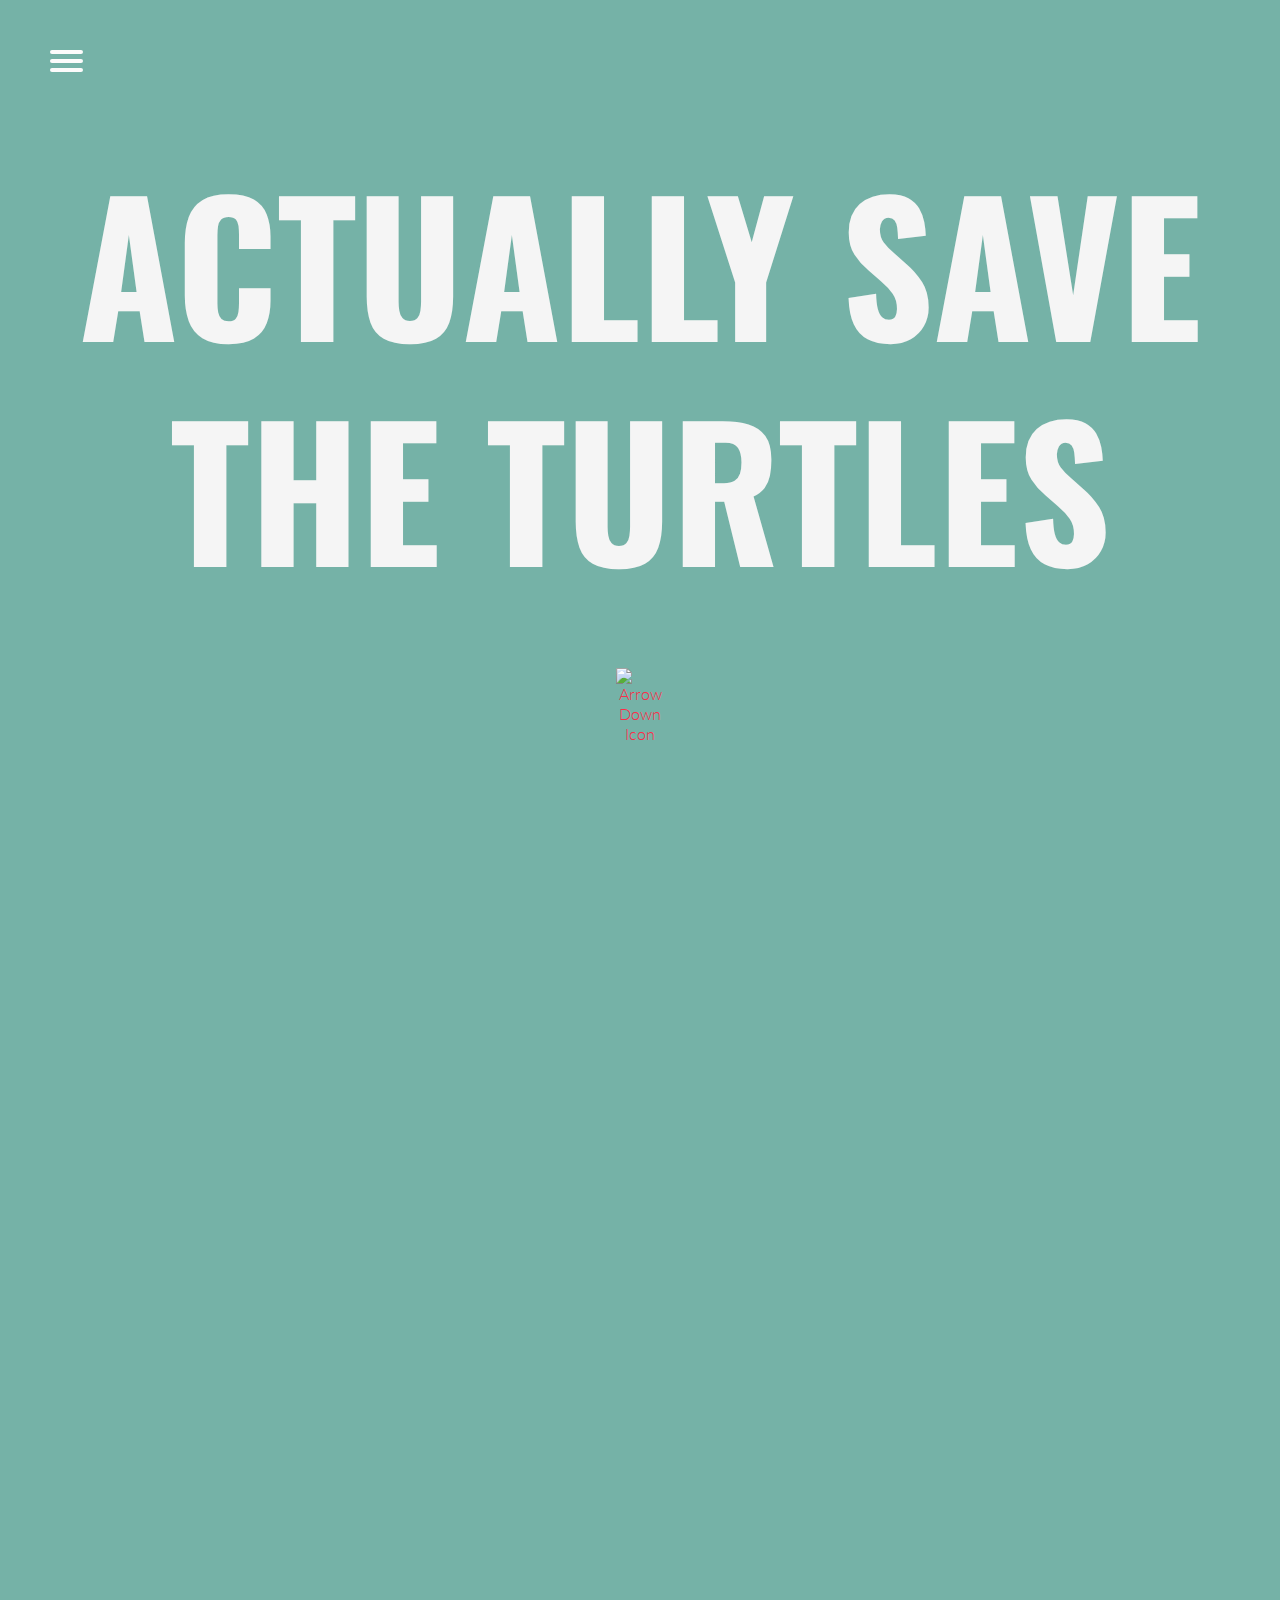
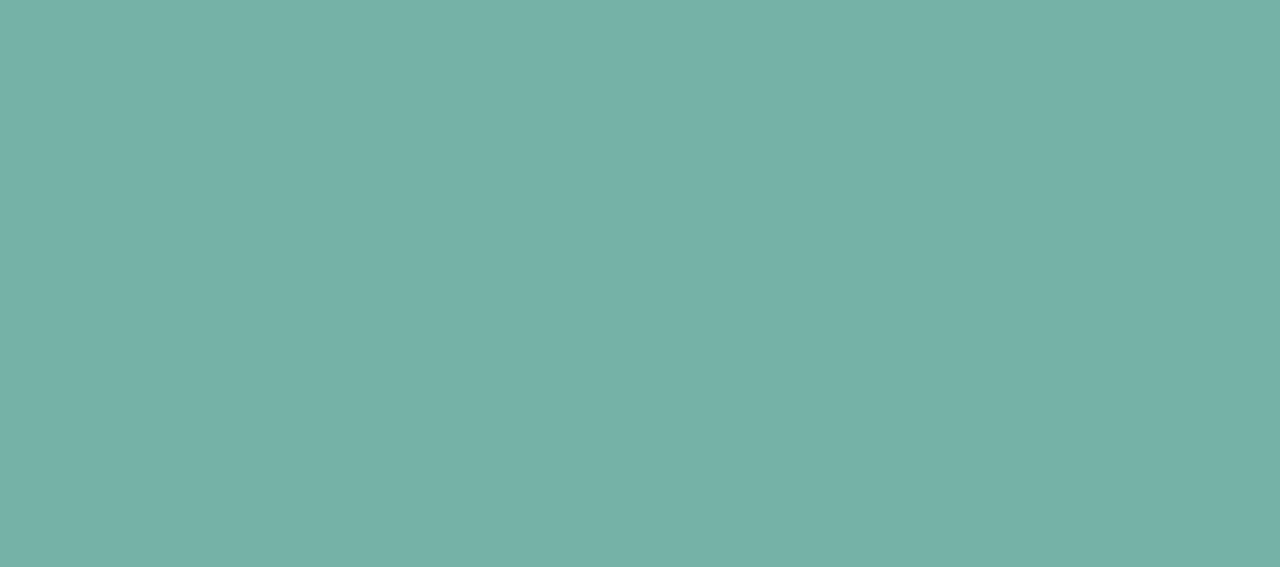
==== index.html @ 96d031e5 "con" ====
<!DOCTYPE html>
<html>
<head>

    <title>home</title>
    <link rel="stylesheet" type="text/css" href="styles.css">
    <script src="https://ajax.googleapis.com/ajax/libs/jquery/3.4.1/jquery.min.js"></script>
    <link href="https://fonts.googleapis.com/css?family=Oswald&display=swap" rel="stylesheet">
        <html lang="en">

              <meta charset="UTF-8" />
              <meta http-equiv="X-UA-Compatible" content="IE=edge"> 
              <meta name="viewport" content="width=device-width, initial-scale=1"> 
              <title>Grid Loading and Hover Effect | Demo 2</title>
              <meta name="description" content="Grid Loading and Hover Effect: Recreating Samsung's grid loading effect" />
              <meta name="keywords" content="grid loading, swipe, effect, slide, masonry, web design, tutorial" />
              <meta name="author" content="Codrops" />
              <link rel="shortcut icon" href="../favicon.ico">
              <link rel="stylesheet" type="text/css" href="css/normalize.css" />
              <link rel="stylesheet" type="text/css" href="css/demo.css" />
              <link rel="stylesheet" type="text/css" href="css/component.css" />
              <script src="js/modernizr.custom.js"></script>
              <script>$(function() {
                $('a[href*=#]').on('click', function(e) {
                  e.preventDefault();
                  $('html, body').animate({ scrollTop: $($(this).attr('href')).offset().top}, 500, 'linear');
                });
              });
            </script>
</head>
<body>

    
<!--    Made by Erik Terwan    -->
<!--   24th of November 2015   -->
<!--        MIT License        -->
<nav role="navigation">
        <div id="menuToggle">
          <!--
          A fake / hidden checkbox is used as click reciever,
          so you can use the :checked selector on it.
          -->
          <input type="checkbox" />
          
          <!--
          Some spans to act as a hamburger.
          
          They are acting like a real hamburger,
          not that McDonalds stuff.
          -->
          <span></span>
          <span></span>
          <span></span>
          
          <!--
          Too bad the menu has to be inside of the button
          but hey, it's pure CSS magic.
          -->
          <ul id="menu">
            <a href="index.html"><li>Home</li></a>
            <a href="mission/index.html"><li>Mission</li></a>
            <a href="#"><li>Shop</li></a>
          </ul>
        </div>
      </nav>
      <div class="title">
          <h1>ACTUALLY SAVE THE TURTLES</h1>
          </div>


          <section class="company-heading intro-type" id="parallax-one">
              <div class="container">
                <div class="row product-title-info">
                  <div class="col-md-12">
                    <a class="ct-btn-scroll ct-js-btn-scroll" href="#section2"><img alt="Arrow Down Icon" src="https://www.solodev.com/assets/anchor/arrow-down.png"></a>
                  </div>
                </div>
              </div>   
           </section>
            <div class="main">
              <section id="section2">
                <div class="container jumbo">
                </div>
              </section>
            </div>

            <script>
            $(document).ready(function(){
              $("a").on('click', function(event) {
                if (this.hash !== "") {
                  event.preventDefault();
                  var hash = this.hash;
                  $('html, body').animate({
                    scrollTop: $(hash).offset().top
                  }, 1000, function(){
                    window.location.hash = hash;
                  });
                } 
              });
            });
          </script>


		<div class="container">
	

			<section class="grid-wrap">
				<ul class="grid swipe-down" id="grid">

					<li><a href="hydroflasks/index.html"><img src="img/dummy.png" alt="dummy"><h3>Hydroflasks</h3></a></li>
					<li><a href="donation/index.html"><img src="img/dummy.png" alt="dummy"><h3>Donation</h3></a></li>
					<li><a href="fastfashion/index.html"><img src="img/dummy.png" alt="dummy"><h3>Fast Fashion</h3></a></li>
					<li><a href="consumerism/index.html"><img src="img/dummy.png" alt="dummy"><h3>Consumerism</h3></a></li>
					<li><a href="#"><img src="img/dummy.png" alt="dummy"><h3>LOREM IPSUM</h3></a></li>
					<li><a href="#"><img src="img/dummy.png" alt="dummy"><h3>LOREM IPSUM</h3></a></li>
          <li><a href="#"><img src="img/dummy.png" alt="dummy"><h3>LOREM IPSUM</h3></a></li>
          <li><a href="#"><img src="img/dummy.png" alt="dummy"><h3>LOREM IPSUM</h3></a></li>
          <li><a href="#"><img src="img/dummy.png" alt="dummy"><h3>LOREM IPSUM</h3></a></li>
          <li><a href="#"><img src="img/dummy.png" alt="dummy"><h3>LOREM IPSUM</h3></a></li>
          <li><a href="#"><img src="img/dummy.png" alt="dummy"><h3>LOREM IPSUM</h3></a></li>
          <li><a href="#"><img src="img/dummy.png" alt="dummy"><h3>LOREM IPSUM</h3></a></li>
          
				</ul>
			</section>

		</div><!-- /container -->
		<script src="js/masonry.pkgd.min.js"></script>
		<script src="js/imagesloaded.pkgd.min.js"></script>
		<script src="js/classie.js"></script>
		<script src="js/colorfinder-1.1.js"></script>
		<script src="js/gridScrollFx.js"></script>
		<script>
			new GridScrollFx( document.getElementById( 'grid' ), {
				viewportFactor : 0.4
			} );
		</script>


</body>
</html>
---- styles.css ----
/*
 * Made by Erik Terwan
 * 24th of November 2015
 * MIT License
 *
 *
 * If you are thinking of using this in
 * production code, beware of the browser
 * prefixes.
 */

 body
 {
   margin: 0;
   padding: 0;
   
   /* make it look decent enough */
   background: #75b2a7;
   color: #cdcdcd;
 
 }
 
 .title{
	 font-family: 'Oswald', sans-serif;
	 text-align: center;
	 color: #f5f5f5;
	 position:relative;
	 font-size: 10vh;
	 float:left;
	 margin-bottom:8vh;
 }

 #menuToggle
 {
   display: block;
   position: relative;
   top: 50px;
   left: 50px;
   
   z-index: 1;
   
   -webkit-user-select: none;
   user-select: none;
 }
 
 #menuToggle a
 {
   text-decoration: none;
   color: #232323;
   
   transition: color 0.3s ease;
 }
 
 #menuToggle a:hover
 {
   color: tomato;
 }
 
 
 #menuToggle input
 {
   display: block;
   width: 40px;
   height: 32px;
   position: absolute;
   top: -7px;
   left: -5px;
   
   cursor: pointer;
   
   opacity: 0; /* hide this */
   z-index: 2; /* and place it over the hamburger */
   
   -webkit-touch-callout: none;
 }
 
 /*
  * Just a quick hamburger
  */
 #menuToggle span
 {
   display: block;
   width: 33px;
   height: 4px;
   margin-bottom: 5px;
   position: relative;
   
   background: #fcfbfb;
   border-radius: 3px;
   
   z-index: 1;
   
   transform-origin: 4px 0px;
   
   transition: transform 0.5s cubic-bezier(0.77,0.2,0.05,1.0),
               background 0.5s cubic-bezier(0.77,0.2,0.05,1.0),
               opacity 0.55s ease;
 }
 
 #menuToggle span:first-child
 {
   transform-origin: 0% 0%;
 }
 
 #menuToggle span:nth-last-child(2)
 {
   transform-origin: 0% 100%;
 }
 
 /* 
  * Transform all the slices of hamburger
  * into a crossmark.
  */
 #menuToggle input:checked ~ span
 {
   opacity: 1;
   transform: rotate(45deg) translate(-2px, -1px);
   background: #232323;
 }
 
 /*
  * But let's hide the middle one.
  */
 #menuToggle input:checked ~ span:nth-last-child(3)
 {
   opacity: 0;
   transform: rotate(0deg) scale(0.2, 0.2);
 }
 
 /*
  * Ohyeah and the last one should go the other direction
  */
 #menuToggle input:checked ~ span:nth-last-child(2)
 {
   transform: rotate(-45deg) translate(0, -1px);
 }
 
 /*
  * Make this absolute positioned
  * at the top left of the screen
  */
 #menu
 {
   position: absolute;
   width: 100%;
   height: 70VH;
   margin: -100px 0 0 -50px;
   padding: 50px;
   padding-top: 125px;
   
   background: #fcfbfb;
   list-style-type: none;
   -webkit-font-smoothing: antialiased;
   /* to stop flickering of text in safari */
   
   transform-origin: 0% 0%;
   transform: translate(-100%, 0);
   
   transition: transform 0.5s cubic-bezier(0.77,0.2,0.05,1.0);
 }
 
 #menu li
 {
   padding: 10px 0;
   font-size: 22px;
 }
 
 /*
  * And let's slide it in from the left
  */
 #menuToggle input:checked ~ ul
 {
   transform: none;
 }

 .grid-wrap {
	clear: both;
	margin: 0 auto;
	padding: 0;
	max-width: 1260px;
}

.grid {
	margin: 0px auto;
	padding: 0;
	list-style: none;
	min-height: 500px;
}

.js .grid {
	background: url(../img/loading.gif) no-repeat 50% 100px;
}

.js .grid.loaded {
	background: none;
}

.grid li {
	display: inline-block;
	overflow: hidden;
	width: 314px;
	text-align: left;
	vertical-align: top;
}

.js .grid li {
	display: none;
	float: left;
}

.js .grid.loaded li {
	display: block;
}

/* Title box */
.title-box h2 {
	display: block;
	margin: 7px;
	padding: 20px;
	background: #2E3444;
	color: #D3EEE2;
	text-transform: uppercase;
	letter-spacing: 1px;
	font-weight: 300;
}

.title-box h2 a {
	display: block;
	font-weight: 900;
}

.title-box h2 a:hover {
	color: #D3EEE2;
}

/* Anchor and image */
.grid li > a,
.grid li img {
	display: block;
	outline: none;
	border: none;
}

.grid li > a {
	position: relative;
	overflow: hidden;
	margin: 7px;
}

/* Curtain element */
.grid .curtain {
	position: absolute;
	top: 0;
	left: 0;
	z-index: 100;
	width: 100%;
	height: 100%;
	background: #96cdc8;
}

.grid.swipe-right .curtain {
	-webkit-transform: translate3d(-100%,0,0);
	transform: translate3d(-100%,0,0);
}

.grid.swipe-down .curtain {
	-webkit-transform: translate3d(0,-100%,0);
	transform: translate3d(0,-100%,0);
}

.grid.swipe-rotate .curtain {
	width: 200%;
	height: 200%;
	-webkit-transform: rotate3d(0,0,1,90deg);
	transform: rotate3d(0,0,1,90deg);
	-webkit-transform-origin: top left;
	transform-origin: top left;
}

/* Shadow */
.grid .curtain::after {
	position: absolute;
	top: 0;
	left: 0;
	width: 100%;
	height: 100%;
	background: rgba(0,0,0,1);
	content: '';
}

.grid.swipe-right .curtain::after,
.grid.swipe-rotate .curtain::after {
	left: -100%;
}

.grid.swipe-down .curtain::after {
	top: -100%;
}

/* Title */
.grid li h3 {
	position: absolute;
	bottom: 0;
	left: 0;
	margin: 0;
	padding: 20px;
	width: 100%;
	background: #2E3444;
	color: #D3EEE2;
	text-align: right;
	text-transform: uppercase;
	letter-spacing: 1px;
	font-weight: 800;
	font-size: 1em;
	-webkit-transition: -webkit-transform 0.2s, color 0.2s;
	transition: transform 0.2s, color 0.2s;
}

/* Pseudo element for hover effect */
.grid li > a::before {
	position: absolute;
	top: 0;
	left: 0;
	width: 100.5%;
	height: 100.5%;
	border: 0px solid transparent;
	background: rgba(0,0,0,0);
	content: '';
	-webkit-transition: border-width 0.2s, border-color 0.2s;
	transition: border-width 0.2s, border-color 0.2s;
}

/* Hover effects */
.grid li.shown:hover h3 {
	color: #f3f3f3;
	-webkit-transform: translate3d(0,-30px,0);
	transform: translate3d(0,-30px,0);
}

.grid li.shown:hover > a::before {
	border-width: 14px;
	border-color: #2E3444;
}

/* Animations */

/* Swipe right */
.grid.swipe-right li.animate .curtain {
	-webkit-animation: swipeRight 1.5s cubic-bezier(0.6,0,0.4,1) forwards;
	animation: swipeRight 1.5s cubic-bezier(0.6,0,0.4,1) forwards;
}

@-webkit-keyframes swipeRight {
	0% {} /* fixes Chrome 35.0.1916.114 issue (easing breaks) */
	50%, 60% { -webkit-transform: translate3d(0,0,0); }
	100% { -webkit-transform: translate3d(100%,0,0); }
}

@keyframes swipeRight {
	0% {}
	50%, 60% { -webkit-transform: translate3d(0,0,0); transform: translate(0); }
	100% { -webkit-transform: translate3d(100%,0,0); transform: translate3d(100%,0,0); }
} 

/* Swipe down */
.grid.swipe-down li.animate .curtain {
	-webkit-animation: swipeDown 1.5s cubic-bezier(0.6,0,0.4,1) forwards;
	animation: swipeDown 1.5s cubic-bezier(0.6,0,0.4,1) forwards;
}

@-webkit-keyframes swipeDown {
	0% {} /* fixes Chrome 35.0.1916.114 issue (easing breaks) */
	50%, 60% { -webkit-transform: translate3d(0,0,0); }
	100% { -webkit-transform: translate3d(0,100%,0); }
}

@keyframes swipeDown {
	0% {}
	50%, 60% { -webkit-transform: translate(0); transform: translate(0); }
	100% { transform: translate3d(0,100%,0); transform: translate3d(0,100%,0); }
}

/* Swipe rotate */
.grid.swipe-rotate li.animate .curtain {
	-webkit-animation: swipeRotate 1.5s ease forwards;
	animation: swipeRotate 1.5s ease forwards;
}

@-webkit-keyframes swipeRotate {
	0% {} /* fixes Chrome 35.0.1916.114 issue (easing breaks) */
	50%, 60% { -webkit-transform: rotate3d(0,0,1,0deg); }
	100% { -webkit-transform: rotate3d(0,0,1,-90deg); }
}

@keyframes swipeRotate {
	0% {}
	50%, 60% { -webkit-transform: rotate3d(0,0,1,0deg); transform: rotate3d(0,0,1,0deg); }
	100% { -webkit-transform: rotate3d(0,0,1,-90deg); transform: rotate3d(0,0,1,-90deg); }
}

/* Shadow */
.grid li.animate .curtain::after {
	-webkit-animation: fadeOut 1.5s ease forwards;
	animation: fadeOut 1.5s ease forwards;
	-webkit-animation-delay: inherit;
	animation-delay: inherit;
}

@-webkit-keyframes fadeOut {
	0% {} /* fixes Chrome 35.0.1916.114 issue (easing breaks) */
	50%, 60% { opacity: 1; }
	100% { opacity: 0; }
}

@keyframes fadeOut {
	0% {}
	50%, 60% { opacity: 1; }
	100% { opacity: 0; }
}

/* Hide image and title and show at half time */
.js .grid li img,
.js .grid li h3 {
	visibility: hidden;
}

.grid li.animate img,
.grid li.animate h3 {
	-webkit-animation: showMe 1.5s step-end forwards;
	animation: showMe 1.5s step-end forwards;
}

@-webkit-keyframes showMe {
	from { visibility: hidden; }
	60%, 100% { visibility: visible; }
}

@keyframes showMe {
	from { visibility: hidden; }
	60%, 100% { visibility: visible; }
}

.grid li.shown img,
.grid li.shown h3 {
	visibility: visible;
}

.separator-type, .title-type, .intro-type, .content-type .intro-type p {
	position: relative;
  }
  
  .intro-type .container {
	padding: 400px 0px 102px 0px !important;
  }
  
  .company-heading p {
	margin-bottom: 80px;
	line-height: 50px;
	font-size:80px;
	color: rgb(247, 247, 247);
	font-weight: 90 !important;
	text-align: center;
	font-family: 'Space Mono', monospace;
  }
  
  .jumbo {
	margin-top: 140px;
	margin-bottom: 120px;
  }
  
  .fontthing {
	font-family: 'Quicksand', sans-serif;
  }
  
  .fontthing2 {
	font-family: 'Raleway', sans-serif;
	font-size: 17px;
  }
  
  
  .seo-header, .product-header, .intro-type .container h1.white, .company-heading h1 {
	font-weight: 100 !important;
	text-transform: capitalize;
	font-size: 55px;
	margin-bottom: 20px;
  }
  
  .parallax {
	background-attachment: inherit !important;
  }
  
  .parallax {
	background-attachment: inherit !important;
  }
  
  .parallax {
	background-attachment: inherit !important;
	filter: brightness(45%);
	background-repeat: repeat;
	background-size: cover;
	position: absolute;
	top: 0px;
	bottom: 0px;
	width: 100%;
	z-index: -10;
  }
  
  .ct-btn-scroll {
	width: 49px;
	height: 49px;
	position: absolute;
	top:120%;
	left: 0;
	right: 0;
	margin: auto;
	z-index: 9;
	border-radius: 50%;
	-webkit-transition: background-color 0.25s ease-in-out;
	transition: background-color 0.25s ease-in-out;
  }
---- css/demo.css ----
@import url(http://fonts.googleapis.com/css?family=Lato:300,400,900);
@font-face {
	font-weight: normal;
	font-style: normal;
	font-family: 'codropsicons';
	src:url('../fonts/codropsicons/codropsicons.eot');
	src:url('../fonts/codropsicons/codropsicons.eot?#iefix') format('embedded-opentype'),
		url('../fonts/codropsicons/codropsicons.woff') format('woff'),
		url('../fonts/codropsicons/codropsicons.ttf') format('truetype'),
		url('../fonts/codropsicons/codropsicons.svg#codropsicons') format('svg');
}

*, *:after, *:before { -webkit-box-sizing: border-box; -moz-box-sizing: border-box; box-sizing: border-box; }
.clearfix:before, .clearfix:after { content: ''; display: table; }
.clearfix:after { clear: both; }

body {

	color: #2E3444;
	font-size: 100%;
	line-height: 1.25;
	font-family: 'Lato', sans-serif;
	font-weight: 300;
}

a {
	color: #FF2A48;
	text-decoration: none;
	outline: none;
}

a:hover, a:focus {
	color: #2E3444;
}

.codrops-header {
	margin: 0 auto;
	padding: 2em;
	text-align: center;
}

.codrops-header h1 {
	margin: 0;
	font-size: 2.5em;
	font-weight: 900;
}

.codrops-header h1 span {
	display: block;
	padding: 0.2em 0 0.6em 0.1em;
	font-size: 0.6em;
	font-weight: 300;
}

/* Demo links */
.codrops-demos {
	padding-top: 50px;
}

.codrops-demos a {
	text-transform: uppercase;
	letter-spacing: 1px;
	margin: 15px;
	padding: 5px 2px;
	font-weight: 900;
}

.codrops-demos a.current-demo {
	color: #2E3444;
}

/* To Navigation Style */
.codrops-top {
	width: 100%;
	text-transform: uppercase;
	font-weight: 800;
	font-style: normal;
	font-size: 0.69em;
	line-height: 2.2;
}

.codrops-top a {
	display: inline-block;
	padding: 0 1em;
	text-decoration: none;
	letter-spacing: 1px;
}

.codrops-top span.right {
	float: right;
}

.codrops-top span.right a {
	display: block;
	float: left;
}

.codrops-icon:before {
	margin: 0 4px;
	text-transform: none;
	font-weight: normal;
	font-style: normal;
	font-variant: normal;
	font-family: 'codropsicons';
	line-height: 1;
	speak: none;
	-webkit-font-smoothing: antialiased;
}

.codrops-icon-drop:before {
	content: "\e001";
}

.codrops-icon-prev:before {
	content: "\e004";
}

section {
	padding: 1em;
	text-align: center;
}

.related {
	padding: 15em 0 3em;
	clear: both;
}

.related p {
	font-size: 1.5em;
}

.related > a {
	border: 1px solid #2E3444;
	display: inline-block;
	text-align: center;
	margin: 20px 10px;
	padding: 25px;
	color: #2E3444;
}

.related a:hover {
	border-color: #FF2A48;
	color: #FF2A48;
}

.related a img {
	max-width: 100%;
	opacity: 0.8;
}

.related a:hover img,
.related a:active img {
	opacity: 1;
}

.related a h3 {
	margin: 0;
	padding: 0.5em 0 0.3em;
	max-width: 300px;
	text-align: left;
}

@media screen and (max-width: 25em) {

	.codrops-icon span {
		display: none;
	}

}
---- css/component.css ----
.grid-wrap {
	clear: both;
	margin: 0 auto;
	padding: 0;
	max-width: 1260px;
}

.grid {
	margin:  10% auto;
	padding: 10;
	list-style: none;
	min-height: 500px;
}

.js .grid {
	background: url(../img/loading.gif) no-repeat 50% 100px;
}

.js .grid.loaded {
	background: none;
}

.grid li {
	display: inline-block;
	overflow: hidden;
	width: 314px;
	text-align: left;
	vertical-align: top;
}

.js .grid li {
	display: none;
	float: left;
}

.js .grid.loaded li {
	display: block;
}

/* Title box */
.title-box h2 {
	display: block;
	margin: 7px;
	padding: 20px;
	background: #2E3444;
	color: #D3EEE2;
	text-transform: uppercase;
	letter-spacing: 1px;
	font-weight: 300;
}

.title-box h2 a {
	display: block;
	font-weight: 900;
}

.title-box h2 a:hover {
	color: #D3EEE2;
}

/* Anchor and image */
.grid li > a,
.grid li img {
	display: block;
	outline: none;
	border: none;
}

.grid li > a {
	position: relative;
	overflow: hidden;
	margin: 7px;
}

/* Curtain element */
.grid .curtain {
	position: absolute;
	top: 0;
	left: 0;
	z-index: 100;
	width: 100%;
	height: 100%;
	background: #96cdc8;
}

.grid.swipe-right .curtain {
	-webkit-transform: translate3d(-100%,0,0);
	transform: translate3d(-100%,0,0);
}

.grid.swipe-down .curtain {
	-webkit-transform: translate3d(0,-100%,0);
	transform: translate3d(0,-100%,0);
}

.grid.swipe-rotate .curtain {
	width: 200%;
	height: 200%;
	-webkit-transform: rotate3d(0,0,1,90deg);
	transform: rotate3d(0,0,1,90deg);
	-webkit-transform-origin: top left;
	transform-origin: top left;
}

/* Shadow */
.grid .curtain::after {
	position: absolute;
	top: 0;
	left: 0;
	width: 100%;
	height: 100%;
	background: rgba(0,0,0,1);
	content: '';
}

.grid.swipe-right .curtain::after,
.grid.swipe-rotate .curtain::after {
	left: -100%;
}

.grid.swipe-down .curtain::after {
	top: -100%;
}

/* Title */
.grid li h3 {
	position: absolute;
	bottom: 0;
	left: 0;
	margin: 0;
	padding: 20px;
	width: 100%;
	background: #2E3444;
	color: #D3EEE2;
	text-align: right;
	text-transform: uppercase;
	letter-spacing: 1px;
	font-weight: 800;
	font-size: 1em;
	-webkit-transition: -webkit-transform 0.2s, color 0.2s;
	transition: transform 0.2s, color 0.2s;
}

/* Pseudo element for hover effect */
.grid li > a::before {
	position: absolute;
	top: 0;
	left: 0;
	width: 100.5%;
	height: 100.5%;
	border: 0px solid transparent;
	background: rgba(0,0,0,0);
	content: '';
	-webkit-transition: border-width 0.2s, border-color 0.2s;
	transition: border-width 0.2s, border-color 0.2s;
}

/* Hover effects */
.grid li.shown:hover h3 {
	color: #fff;
	-webkit-transform: translate3d(0,-30px,0);
	transform: translate3d(0,-30px,0);
}

.grid li.shown:hover > a::before {
	border-width: 14px;
	border-color: #2E3444;
}

/* Animations */

/* Swipe right */
.grid.swipe-right li.animate .curtain {
	-webkit-animation: swipeRight 1.5s cubic-bezier(0.6,0,0.4,1) forwards;
	animation: swipeRight 1.5s cubic-bezier(0.6,0,0.4,1) forwards;
}

@-webkit-keyframes swipeRight {
	0% {} /* fixes Chrome 35.0.1916.114 issue (easing breaks) */
	50%, 60% { -webkit-transform: translate3d(0,0,0); }
	100% { -webkit-transform: translate3d(100%,0,0); }
}

@keyframes swipeRight {
	0% {}
	50%, 60% { -webkit-transform: translate3d(0,0,0); transform: translate(0); }
	100% { -webkit-transform: translate3d(100%,0,0); transform: translate3d(100%,0,0); }
} 

/* Swipe down */
.grid.swipe-down li.animate .curtain {
	-webkit-animation: swipeDown 1.5s cubic-bezier(0.6,0,0.4,1) forwards;
	animation: swipeDown 1.5s cubic-bezier(0.6,0,0.4,1) forwards;
}

@-webkit-keyframes swipeDown {
	0% {} /* fixes Chrome 35.0.1916.114 issue (easing breaks) */
	50%, 60% { -webkit-transform: translate3d(0,0,0); }
	100% { -webkit-transform: translate3d(0,100%,0); }
}

@keyframes swipeDown {
	0% {}
	50%, 60% { -webkit-transform: translate(0); transform: translate(0); }
	100% { transform: translate3d(0,100%,0); transform: translate3d(0,100%,0); }
}

/* Swipe rotate */
.grid.swipe-rotate li.animate .curtain {
	-webkit-animation: swipeRotate 1.5s ease forwards;
	animation: swipeRotate 1.5s ease forwards;
}

@-webkit-keyframes swipeRotate {
	0% {} /* fixes Chrome 35.0.1916.114 issue (easing breaks) */
	50%, 60% { -webkit-transform: rotate3d(0,0,1,0deg); }
	100% { -webkit-transform: rotate3d(0,0,1,-90deg); }
}

@keyframes swipeRotate {
	0% {}
	50%, 60% { -webkit-transform: rotate3d(0,0,1,0deg); transform: rotate3d(0,0,1,0deg); }
	100% { -webkit-transform: rotate3d(0,0,1,-90deg); transform: rotate3d(0,0,1,-90deg); }
}

/* Shadow */
.grid li.animate .curtain::after {
	-webkit-animation: fadeOut 1.5s ease forwards;
	animation: fadeOut 1.5s ease forwards;
	-webkit-animation-delay: inherit;
	animation-delay: inherit;
}

@-webkit-keyframes fadeOut {
	0% {} /* fixes Chrome 35.0.1916.114 issue (easing breaks) */
	50%, 60% { opacity: 1; }
	100% { opacity: 0; }
}

@keyframes fadeOut {
	0% {}
	50%, 60% { opacity: 1; }
	100% { opacity: 0; }
}

/* Hide image and title and show at half time */
.js .grid li img,
.js .grid li h3 {
	visibility: hidden;
}

.grid li.animate img,
.grid li.animate h3 {
	-webkit-animation: showMe 1.5s step-end forwards;
	animation: showMe 1.5s step-end forwards;
}

@-webkit-keyframes showMe {
	from { visibility: hidden; }
	60%, 100% { visibility: visible; }
}

@keyframes showMe {
	from { visibility: hidden; }
	60%, 100% { visibility: visible; }
}

.grid li.shown img,
.grid li.shown h3 {
	visibility: visible;
}
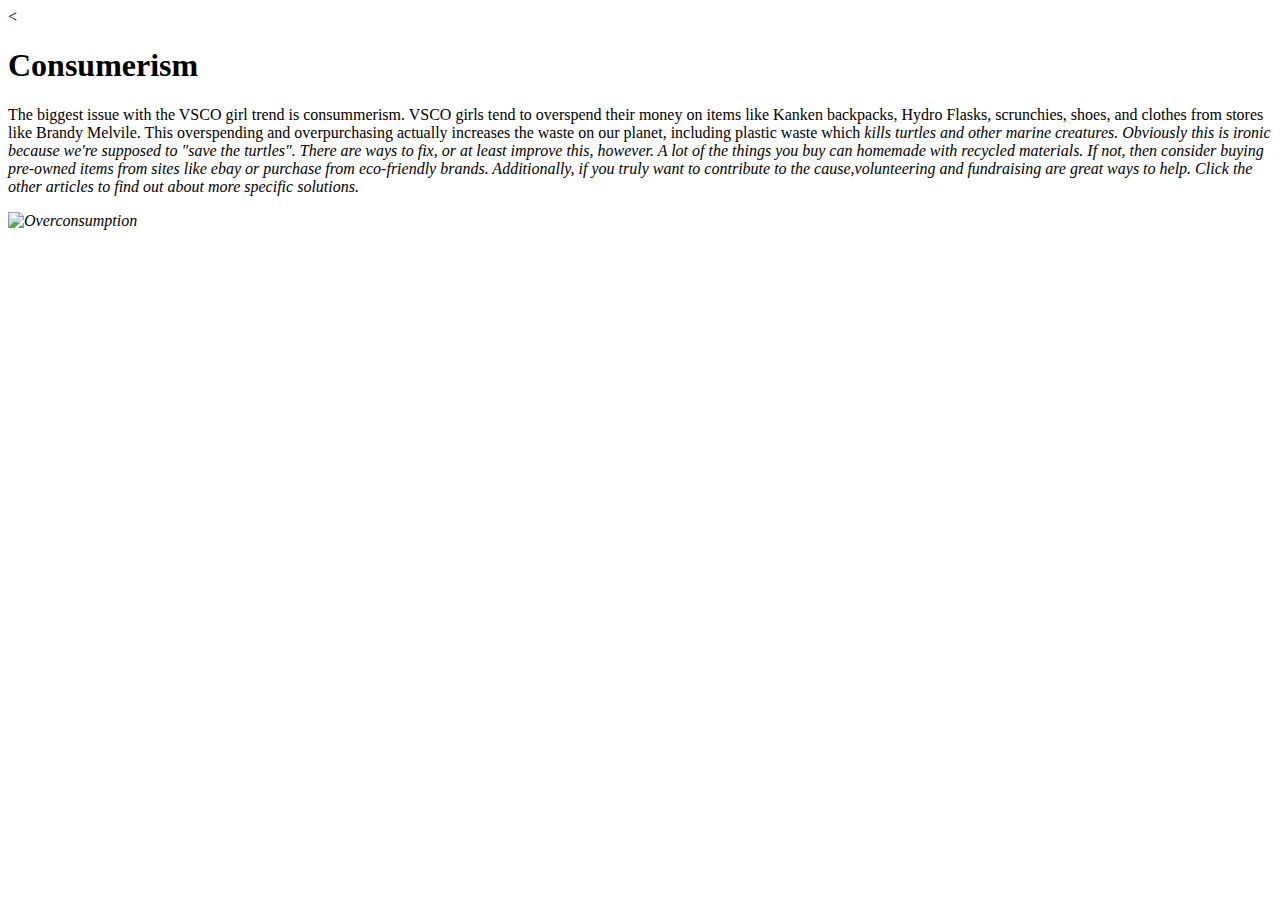
==== commit 92fa2f14: "more stuff" ====
--- a/index.html
+++ b/index.html
@@ -1,140 +1,15 @@
-<!DOCTYPE html>
+<<!DOCTYPE html>
 <html>
 <head>
+<title>Consumerism</title>
+</head>
 
-    <title>home</title>
-    <link rel="stylesheet" type="text/css" href="styles.css">
-    <script src="https://ajax.googleapis.com/ajax/libs/jquery/3.4.1/jquery.min.js"></script>
-    <link href="https://fonts.googleapis.com/css?family=Oswald&display=swap" rel="stylesheet">
-        <html lang="en">
-
-              <meta charset="UTF-8" />
-              <meta http-equiv="X-UA-Compatible" content="IE=edge"> 
-              <meta name="viewport" content="width=device-width, initial-scale=1"> 
-              <title>Grid Loading and Hover Effect | Demo 2</title>
-              <meta name="description" content="Grid Loading and Hover Effect: Recreating Samsung's grid loading effect" />
-              <meta name="keywords" content="grid loading, swipe, effect, slide, masonry, web design, tutorial" />
-              <meta name="author" content="Codrops" />
-              <link rel="shortcut icon" href="../favicon.ico">
-              <link rel="stylesheet" type="text/css" href="css/normalize.css" />
-              <link rel="stylesheet" type="text/css" href="css/demo.css" />
-              <link rel="stylesheet" type="text/css" href="css/component.css" />
-              <script src="js/modernizr.custom.js"></script>
-              <script>$(function() {
-                $('a[href*=#]').on('click', function(e) {
-                  e.preventDefault();
-                  $('html, body').animate({ scrollTop: $($(this).attr('href')).offset().top}, 500, 'linear');
-                });
-              });
-            </script>
-</head>
 <body>
-
-    
-<!--    Made by Erik Terwan    -->
-<!--   24th of November 2015   -->
-<!--        MIT License        -->
-<nav role="navigation">
-        <div id="menuToggle">
-          <!--
-          A fake / hidden checkbox is used as click reciever,
-          so you can use the :checked selector on it.
-          -->
-          <input type="checkbox" />
-          
-          <!--
-          Some spans to act as a hamburger.
-          
-          They are acting like a real hamburger,
-          not that McDonalds stuff.
-          -->
-          <span></span>
-          <span></span>
-          <span></span>
-          
-          <!--
-          Too bad the menu has to be inside of the button
-          but hey, it's pure CSS magic.
-          -->
-          <ul id="menu">
-            <a href="index.html"><li>Home</li></a>
-            <a href="mission/index.html"><li>Mission</li></a>
-            <a href="#"><li>Shop</li></a>
-          </ul>
-        </div>
-      </nav>
-      <div class="title">
-          <h1>ACTUALLY SAVE THE TURTLES</h1>
-          </div>
-
-
-          <section class="company-heading intro-type" id="parallax-one">
-              <div class="container">
-                <div class="row product-title-info">
-                  <div class="col-md-12">
-                    <a class="ct-btn-scroll ct-js-btn-scroll" href="#section2"><img alt="Arrow Down Icon" src="https://www.solodev.com/assets/anchor/arrow-down.png"></a>
-                  </div>
-                </div>
-              </div>   
-           </section>
-            <div class="main">
-              <section id="section2">
-                <div class="container jumbo">
-                </div>
-              </section>
-            </div>
-
-            <script>
-            $(document).ready(function(){
-              $("a").on('click', function(event) {
-                if (this.hash !== "") {
-                  event.preventDefault();
-                  var hash = this.hash;
-                  $('html, body').animate({
-                    scrollTop: $(hash).offset().top
-                  }, 1000, function(){
-                    window.location.hash = hash;
-                  });
-                } 
-              });
-            });
-          </script>
-
-
-		<div class="container">
-	
-
-			<section class="grid-wrap">
-				<ul class="grid swipe-down" id="grid">
-
-					<li><a href="hydroflasks/index.html"><img src="img/dummy.png" alt="dummy"><h3>Hydroflasks</h3></a></li>
-					<li><a href="donation/index.html"><img src="img/dummy.png" alt="dummy"><h3>Donation</h3></a></li>
-					<li><a href="fastfashion/index.html"><img src="img/dummy.png" alt="dummy"><h3>Fast Fashion</h3></a></li>
-					<li><a href="consumerism/index.html"><img src="img/dummy.png" alt="dummy"><h3>Consumerism</h3></a></li>
-					<li><a href="#"><img src="img/dummy.png" alt="dummy"><h3>LOREM IPSUM</h3></a></li>
-					<li><a href="#"><img src="img/dummy.png" alt="dummy"><h3>LOREM IPSUM</h3></a></li>
-          <li><a href="#"><img src="img/dummy.png" alt="dummy"><h3>LOREM IPSUM</h3></a></li>
-          <li><a href="#"><img src="img/dummy.png" alt="dummy"><h3>LOREM IPSUM</h3></a></li>
-          <li><a href="#"><img src="img/dummy.png" alt="dummy"><h3>LOREM IPSUM</h3></a></li>
-          <li><a href="#"><img src="img/dummy.png" alt="dummy"><h3>LOREM IPSUM</h3></a></li>
-          <li><a href="#"><img src="img/dummy.png" alt="dummy"><h3>LOREM IPSUM</h3></a></li>
-          <li><a href="#"><img src="img/dummy.png" alt="dummy"><h3>LOREM IPSUM</h3></a></li>
-          
-				</ul>
-			</section>
-
-		</div><!-- /container -->
-		<script src="js/masonry.pkgd.min.js"></script>
-		<script src="js/imagesloaded.pkgd.min.js"></script>
-		<script src="js/classie.js"></script>
-		<script src="js/colorfinder-1.1.js"></script>
-		<script src="js/gridScrollFx.js"></script>
-		<script>
-			new GridScrollFx( document.getElementById( 'grid' ), {
-				viewportFactor : 0.4
-			} );
-		</script>
+<h1>Consumerism</h1>
+<p>The biggest issue with the VSCO girl trend is consummerism. VSCO girls tend to overspend their money on items like Kanken backpacks, Hydro Flasks, scrunchies, shoes, and clothes from stores like Brandy Melvile. This overspending and overpurchasing actually increases the waste on our planet, including plastic waste which <i> kills turtles and other marine creatures. Obviously this is ironic because we're supposed to "save the turtles". There are ways to fix, or at least improve this, however. A lot of the things you buy can homemade with recycled materials. If not, then consider buying pre-owned items from sites like ebay or purchase from eco-friendly brands. Additionally, if you truly want to contribute to the cause,volunteering and fundraising are great ways to help. Click the other articles to find out about more specific solutions. </p>
+<img src="shopping-2163323_1280.jpg" alt="Overconsumption">
 
 
 </body>
+
 </html>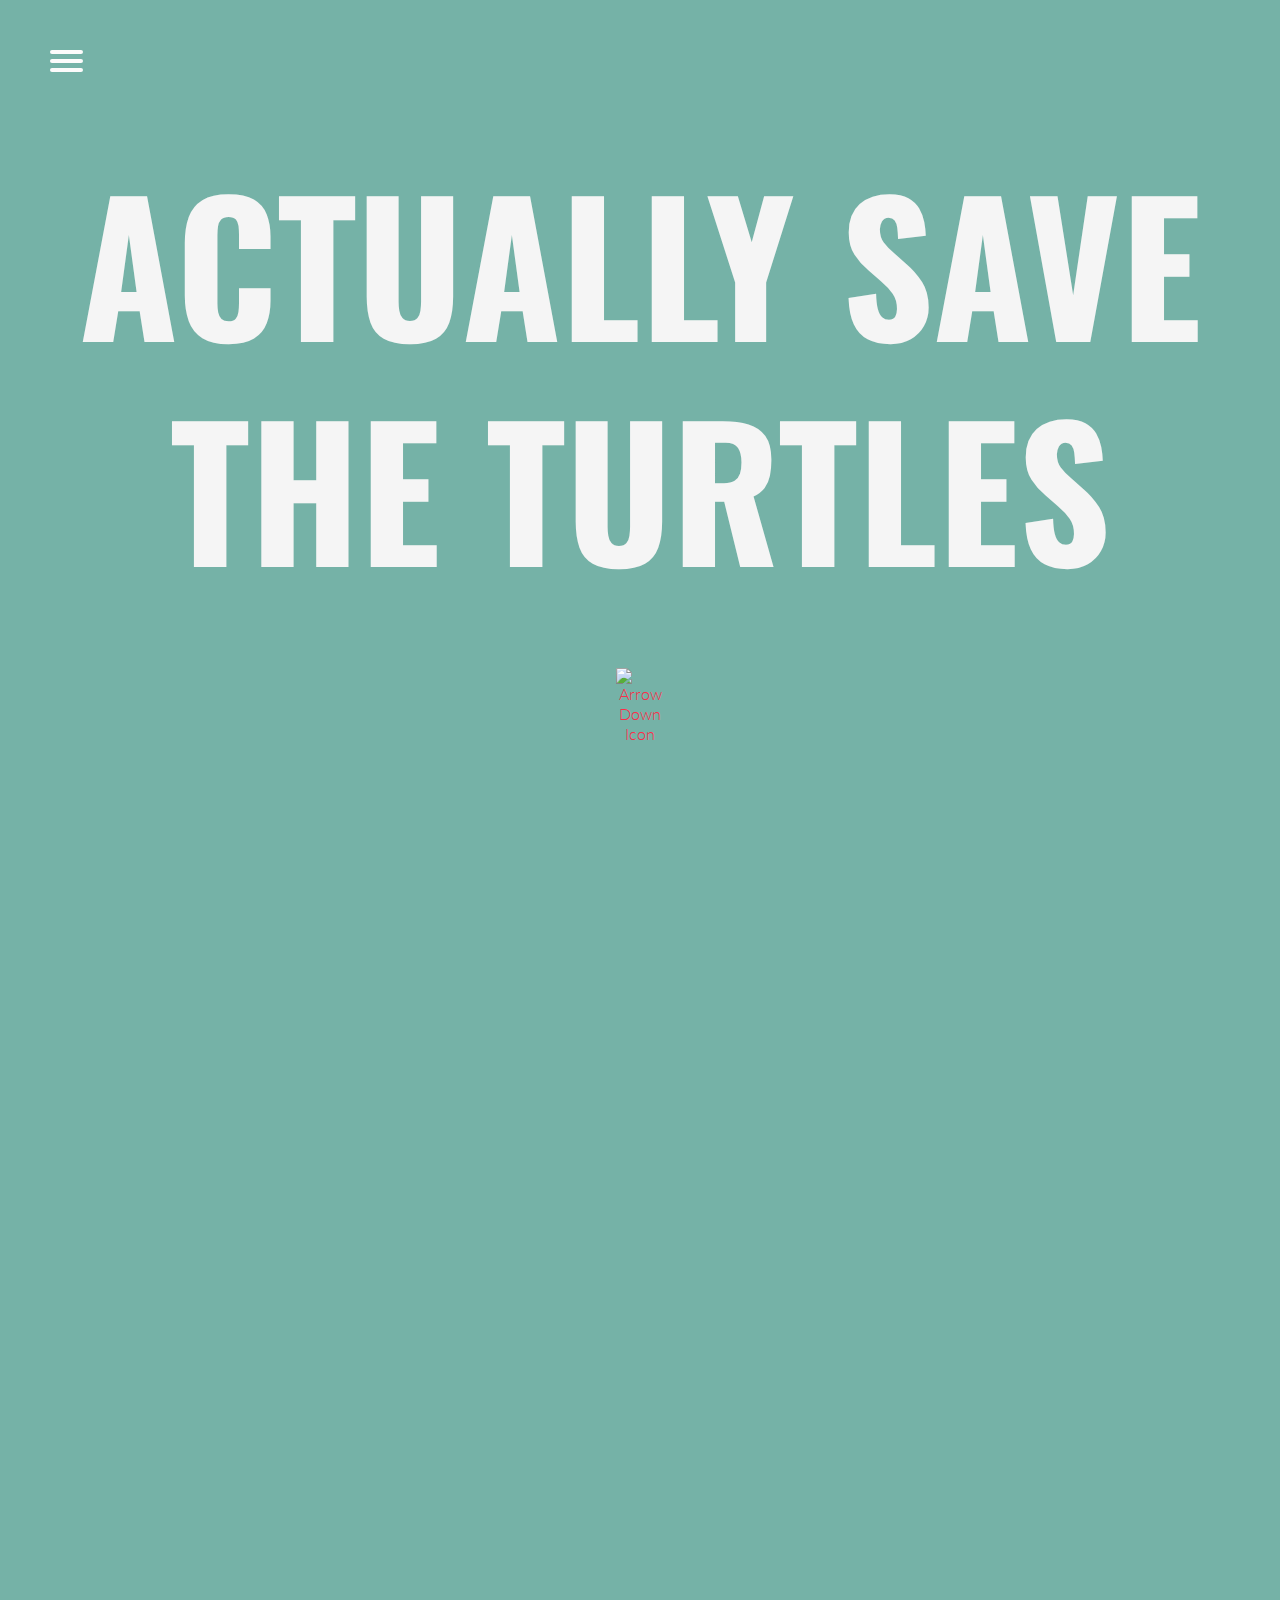
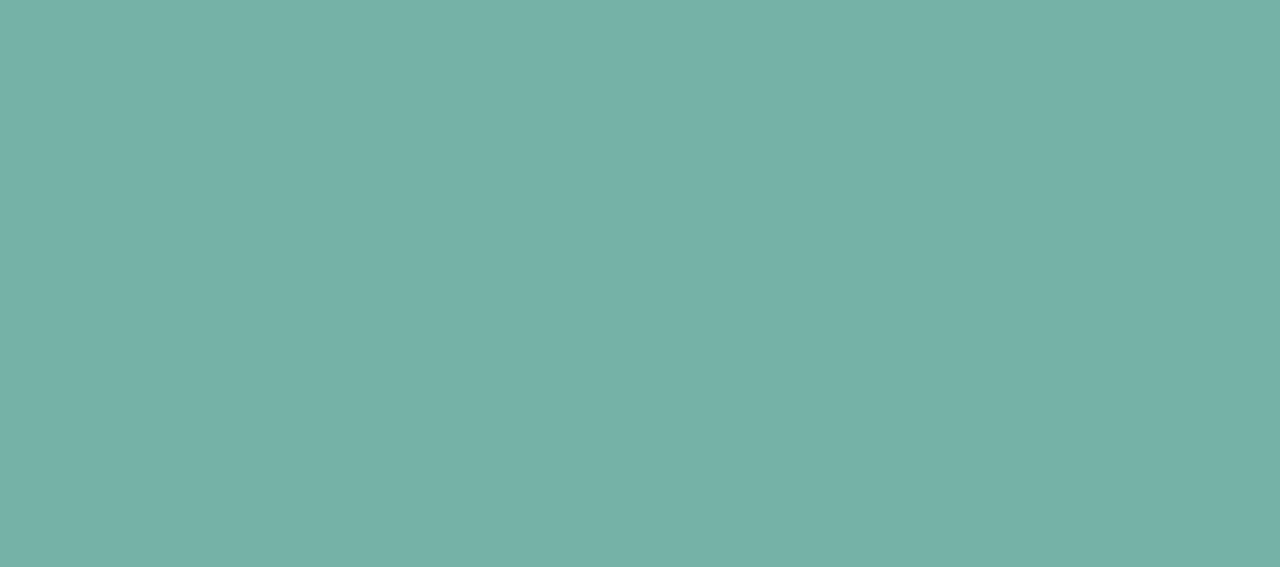
==== commit eb02c569: "umm" ====
--- a/index.html
+++ b/index.html
@@ -1,15 +1,140 @@
-<<!DOCTYPE html>
+<!DOCTYPE html>
 <html>
 <head>
-<title>Consumerism</title>
+
+    <title>home</title>
+    <link rel="stylesheet" type="text/css" href="styles.css">
+    <script src="https://ajax.googleapis.com/ajax/libs/jquery/3.4.1/jquery.min.js"></script>
+    <link href="https://fonts.googleapis.com/css?family=Oswald&display=swap" rel="stylesheet">
+        <html lang="en">
+
+              <meta charset="UTF-8" />
+              <meta http-equiv="X-UA-Compatible" content="IE=edge"> 
+              <meta name="viewport" content="width=device-width, initial-scale=1"> 
+              <title>Grid Loading and Hover Effect | Demo 2</title>
+              <meta name="description" content="Grid Loading and Hover Effect: Recreating Samsung's grid loading effect" />
+              <meta name="keywords" content="grid loading, swipe, effect, slide, masonry, web design, tutorial" />
+              <meta name="author" content="Codrops" />
+              <link rel="shortcut icon" href="../favicon.ico">
+              <link rel="stylesheet" type="text/css" href="css/normalize.css" />
+              <link rel="stylesheet" type="text/css" href="css/demo.css" />
+              <link rel="stylesheet" type="text/css" href="css/component.css" />
+              <script src="js/modernizr.custom.js"></script>
+              <script>$(function() {
+                $('a[href*=#]').on('click', function(e) {
+                  e.preventDefault();
+                  $('html, body').animate({ scrollTop: $($(this).attr('href')).offset().top}, 500, 'linear');
+                });
+              });
+            </script>
 </head>
+<body>
 
-<body>
-<h1>Consumerism</h1>
-<p>The biggest issue with the VSCO girl trend is consummerism. VSCO girls tend to overspend their money on items like Kanken backpacks, Hydro Flasks, scrunchies, shoes, and clothes from stores like Brandy Melvile. This overspending and overpurchasing actually increases the waste on our planet, including plastic waste which <i> kills turtles and other marine creatures. Obviously this is ironic because we're supposed to "save the turtles". There are ways to fix, or at least improve this, however. A lot of the things you buy can homemade with recycled materials. If not, then consider buying pre-owned items from sites like ebay or purchase from eco-friendly brands. Additionally, if you truly want to contribute to the cause,volunteering and fundraising are great ways to help. Click the other articles to find out about more specific solutions. </p>
-<img src="shopping-2163323_1280.jpg" alt="Overconsumption">
+    
+<!--    Made by Erik Terwan    -->
+<!--   24th of November 2015   -->
+<!--        MIT License        -->
+<nav role="navigation">
+        <div id="menuToggle">
+          <!--
+          A fake / hidden checkbox is used as click reciever,
+          so you can use the :checked selector on it.
+          -->
+          <input type="checkbox" />
+          
+          <!--
+          Some spans to act as a hamburger.
+          
+          They are acting like a real hamburger,
+          not that McDonalds stuff.
+          -->
+          <span></span>
+          <span></span>
+          <span></span>
+          
+          <!--
+          Too bad the menu has to be inside of the button
+          but hey, it's pure CSS magic.
+          -->
+          <ul id="menu">
+            <a href="index.html"><li>Home</li></a>
+            <a href="mission/index.html"><li>Mission</li></a>
+            <a href="#"><li>Shop</li></a>
+          </ul>
+        </div>
+      </nav>
+      <div class="title">
+          <h1>ACTUALLY SAVE THE TURTLES</h1>
+          </div>
+
+
+          <section class="company-heading intro-type" id="parallax-one">
+              <div class="container">
+                <div class="row product-title-info">
+                  <div class="col-md-12">
+                    <a class="ct-btn-scroll ct-js-btn-scroll" href="#section2"><img alt="Arrow Down Icon" src="https://www.solodev.com/assets/anchor/arrow-down.png"></a>
+                  </div>
+                </div>
+              </div>   
+           </section>
+            <div class="main">
+              <section id="section2">
+                <div class="container jumbo">
+                </div>
+              </section>
+            </div>
+
+            <script>
+            $(document).ready(function(){
+              $("a").on('click', function(event) {
+                if (this.hash !== "") {
+                  event.preventDefault();
+                  var hash = this.hash;
+                  $('html, body').animate({
+                    scrollTop: $(hash).offset().top
+                  }, 1000, function(){
+                    window.location.hash = hash;
+                  });
+                } 
+              });
+            });
+          </script>
+
+
+		<div class="container">
+	
+
+			<section class="grid-wrap">
+				<ul class="grid swipe-down" id="grid">
+
+					<li><a href="hydroflasks/index.html"><img src="img/dummy.png" alt="dummy"><h3>Hydroflasks</h3></a></li>
+					<li><a href="donation/index.html"><img src="img/dummy.png" alt="dummy"><h3>Donation</h3></a></li>
+					<li><a href="fastfashion/index.html"><img src="img/dummy.png" alt="dummy"><h3>Fast Fashion</h3></a></li>
+					<li><a href="consumerism/index.html"><img src="img/dummy.png" alt="dummy"><h3>Consumerism</h3></a></li>
+					<li><a href="#"><img src="img/dummy.png" alt="dummy"><h3>LOREM IPSUM</h3></a></li>
+					<li><a href="#"><img src="img/dummy.png" alt="dummy"><h3>LOREM IPSUM</h3></a></li>
+          <li><a href="#"><img src="img/dummy.png" alt="dummy"><h3>LOREM IPSUM</h3></a></li>
+          <li><a href="#"><img src="img/dummy.png" alt="dummy"><h3>LOREM IPSUM</h3></a></li>
+          <li><a href="#"><img src="img/dummy.png" alt="dummy"><h3>LOREM IPSUM</h3></a></li>
+          <li><a href="#"><img src="img/dummy.png" alt="dummy"><h3>LOREM IPSUM</h3></a></li>
+          <li><a href="#"><img src="img/dummy.png" alt="dummy"><h3>LOREM IPSUM</h3></a></li>
+          <li><a href="#"><img src="img/dummy.png" alt="dummy"><h3>LOREM IPSUM</h3></a></li>
+          
+				</ul>
+			</section>
+
+		</div><!-- /container -->
+		<script src="js/masonry.pkgd.min.js"></script>
+		<script src="js/imagesloaded.pkgd.min.js"></script>
+		<script src="js/classie.js"></script>
+		<script src="js/colorfinder-1.1.js"></script>
+		<script src="js/gridScrollFx.js"></script>
+		<script>
+			new GridScrollFx( document.getElementById( 'grid' ), {
+				viewportFactor : 0.4
+			} );
+		</script>
 
 
 </body>
-
 </html>--- a/styles.css
+++ b/styles.css
@@ -0,0 +1,522 @@
+/*
+ * Made by Erik Terwan
+ * 24th of November 2015
+ * MIT License
+ *
+ *
+ * If you are thinking of using this in
+ * production code, beware of the browser
+ * prefixes.
+ */
+
+ body
+ {
+   margin: 0;
+   padding: 0;
+   
+   /* make it look decent enough */
+   background: #75b2a7;
+   color: #cdcdcd;
+ 
+ }
+ 
+ .title{
+	 font-family: 'Oswald', sans-serif;
+	 text-align: center;
+	 color: #f5f5f5;
+	 position:relative;
+	 font-size: 10vh;
+	 float:left;
+	 margin-bottom:8vh;
+ }
+
+ #menuToggle
+ {
+   display: block;
+   position: relative;
+   top: 50px;
+   left: 50px;
+   
+   z-index: 1;
+   
+   -webkit-user-select: none;
+   user-select: none;
+ }
+ 
+ #menuToggle a
+ {
+   text-decoration: none;
+   color: #232323;
+   
+   transition: color 0.3s ease;
+ }
+ 
+ #menuToggle a:hover
+ {
+   color: tomato;
+ }
+ 
+ 
+ #menuToggle input
+ {
+   display: block;
+   width: 40px;
+   height: 32px;
+   position: absolute;
+   top: -7px;
+   left: -5px;
+   
+   cursor: pointer;
+   
+   opacity: 0; /* hide this */
+   z-index: 2; /* and place it over the hamburger */
+   
+   -webkit-touch-callout: none;
+ }
+ 
+ /*
+  * Just a quick hamburger
+  */
+ #menuToggle span
+ {
+   display: block;
+   width: 33px;
+   height: 4px;
+   margin-bottom: 5px;
+   position: relative;
+   
+   background: #fcfbfb;
+   border-radius: 3px;
+   
+   z-index: 1;
+   
+   transform-origin: 4px 0px;
+   
+   transition: transform 0.5s cubic-bezier(0.77,0.2,0.05,1.0),
+               background 0.5s cubic-bezier(0.77,0.2,0.05,1.0),
+               opacity 0.55s ease;
+ }
+ 
+ #menuToggle span:first-child
+ {
+   transform-origin: 0% 0%;
+ }
+ 
+ #menuToggle span:nth-last-child(2)
+ {
+   transform-origin: 0% 100%;
+ }
+ 
+ /* 
+  * Transform all the slices of hamburger
+  * into a crossmark.
+  */
+ #menuToggle input:checked ~ span
+ {
+   opacity: 1;
+   transform: rotate(45deg) translate(-2px, -1px);
+   background: #232323;
+ }
+ 
+ /*
+  * But let's hide the middle one.
+  */
+ #menuToggle input:checked ~ span:nth-last-child(3)
+ {
+   opacity: 0;
+   transform: rotate(0deg) scale(0.2, 0.2);
+ }
+ 
+ /*
+  * Ohyeah and the last one should go the other direction
+  */
+ #menuToggle input:checked ~ span:nth-last-child(2)
+ {
+   transform: rotate(-45deg) translate(0, -1px);
+ }
+ 
+ /*
+  * Make this absolute positioned
+  * at the top left of the screen
+  */
+ #menu
+ {
+   position: absolute;
+   width: 100%;
+   height: 70VH;
+   margin: -100px 0 0 -50px;
+   padding: 50px;
+   padding-top: 125px;
+   
+   background: #fcfbfb;
+   list-style-type: none;
+   -webkit-font-smoothing: antialiased;
+   /* to stop flickering of text in safari */
+   
+   transform-origin: 0% 0%;
+   transform: translate(-100%, 0);
+   
+   transition: transform 0.5s cubic-bezier(0.77,0.2,0.05,1.0);
+ }
+ 
+ #menu li
+ {
+   padding: 10px 0;
+   font-size: 22px;
+ }
+ 
+ /*
+  * And let's slide it in from the left
+  */
+ #menuToggle input:checked ~ ul
+ {
+   transform: none;
+ }
+
+ .grid-wrap {
+	clear: both;
+	margin: 0 auto;
+	padding: 0;
+	max-width: 1260px;
+}
+
+.grid {
+	margin: 0px auto;
+	padding: 0;
+	list-style: none;
+	min-height: 500px;
+}
+
+.js .grid {
+	background: url(../img/loading.gif) no-repeat 50% 100px;
+}
+
+.js .grid.loaded {
+	background: none;
+}
+
+.grid li {
+	display: inline-block;
+	overflow: hidden;
+	width: 314px;
+	text-align: left;
+	vertical-align: top;
+}
+
+.js .grid li {
+	display: none;
+	float: left;
+}
+
+.js .grid.loaded li {
+	display: block;
+}
+
+/* Title box */
+.title-box h2 {
+	display: block;
+	margin: 7px;
+	padding: 20px;
+	background: #2E3444;
+	color: #D3EEE2;
+	text-transform: uppercase;
+	letter-spacing: 1px;
+	font-weight: 300;
+}
+
+.title-box h2 a {
+	display: block;
+	font-weight: 900;
+}
+
+.title-box h2 a:hover {
+	color: #D3EEE2;
+}
+
+/* Anchor and image */
+.grid li > a,
+.grid li img {
+	display: block;
+	outline: none;
+	border: none;
+}
+
+.grid li > a {
+	position: relative;
+	overflow: hidden;
+	margin: 7px;
+}
+
+/* Curtain element */
+.grid .curtain {
+	position: absolute;
+	top: 0;
+	left: 0;
+	z-index: 100;
+	width: 100%;
+	height: 100%;
+	background: #96cdc8;
+}
+
+.grid.swipe-right .curtain {
+	-webkit-transform: translate3d(-100%,0,0);
+	transform: translate3d(-100%,0,0);
+}
+
+.grid.swipe-down .curtain {
+	-webkit-transform: translate3d(0,-100%,0);
+	transform: translate3d(0,-100%,0);
+}
+
+.grid.swipe-rotate .curtain {
+	width: 200%;
+	height: 200%;
+	-webkit-transform: rotate3d(0,0,1,90deg);
+	transform: rotate3d(0,0,1,90deg);
+	-webkit-transform-origin: top left;
+	transform-origin: top left;
+}
+
+/* Shadow */
+.grid .curtain::after {
+	position: absolute;
+	top: 0;
+	left: 0;
+	width: 100%;
+	height: 100%;
+	background: rgba(0,0,0,1);
+	content: '';
+}
+
+.grid.swipe-right .curtain::after,
+.grid.swipe-rotate .curtain::after {
+	left: -100%;
+}
+
+.grid.swipe-down .curtain::after {
+	top: -100%;
+}
+
+/* Title */
+.grid li h3 {
+	position: absolute;
+	bottom: 0;
+	left: 0;
+	margin: 0;
+	padding: 20px;
+	width: 100%;
+	background: #2E3444;
+	color: #D3EEE2;
+	text-align: right;
+	text-transform: uppercase;
+	letter-spacing: 1px;
+	font-weight: 800;
+	font-size: 1em;
+	-webkit-transition: -webkit-transform 0.2s, color 0.2s;
+	transition: transform 0.2s, color 0.2s;
+}
+
+/* Pseudo element for hover effect */
+.grid li > a::before {
+	position: absolute;
+	top: 0;
+	left: 0;
+	width: 100.5%;
+	height: 100.5%;
+	border: 0px solid transparent;
+	background: rgba(0,0,0,0);
+	content: '';
+	-webkit-transition: border-width 0.2s, border-color 0.2s;
+	transition: border-width 0.2s, border-color 0.2s;
+}
+
+/* Hover effects */
+.grid li.shown:hover h3 {
+	color: #f3f3f3;
+	-webkit-transform: translate3d(0,-30px,0);
+	transform: translate3d(0,-30px,0);
+}
+
+.grid li.shown:hover > a::before {
+	border-width: 14px;
+	border-color: #2E3444;
+}
+
+/* Animations */
+
+/* Swipe right */
+.grid.swipe-right li.animate .curtain {
+	-webkit-animation: swipeRight 1.5s cubic-bezier(0.6,0,0.4,1) forwards;
+	animation: swipeRight 1.5s cubic-bezier(0.6,0,0.4,1) forwards;
+}
+
+@-webkit-keyframes swipeRight {
+	0% {} /* fixes Chrome 35.0.1916.114 issue (easing breaks) */
+	50%, 60% { -webkit-transform: translate3d(0,0,0); }
+	100% { -webkit-transform: translate3d(100%,0,0); }
+}
+
+@keyframes swipeRight {
+	0% {}
+	50%, 60% { -webkit-transform: translate3d(0,0,0); transform: translate(0); }
+	100% { -webkit-transform: translate3d(100%,0,0); transform: translate3d(100%,0,0); }
+} 
+
+/* Swipe down */
+.grid.swipe-down li.animate .curtain {
+	-webkit-animation: swipeDown 1.5s cubic-bezier(0.6,0,0.4,1) forwards;
+	animation: swipeDown 1.5s cubic-bezier(0.6,0,0.4,1) forwards;
+}
+
+@-webkit-keyframes swipeDown {
+	0% {} /* fixes Chrome 35.0.1916.114 issue (easing breaks) */
+	50%, 60% { -webkit-transform: translate3d(0,0,0); }
+	100% { -webkit-transform: translate3d(0,100%,0); }
+}
+
+@keyframes swipeDown {
+	0% {}
+	50%, 60% { -webkit-transform: translate(0); transform: translate(0); }
+	100% { transform: translate3d(0,100%,0); transform: translate3d(0,100%,0); }
+}
+
+/* Swipe rotate */
+.grid.swipe-rotate li.animate .curtain {
+	-webkit-animation: swipeRotate 1.5s ease forwards;
+	animation: swipeRotate 1.5s ease forwards;
+}
+
+@-webkit-keyframes swipeRotate {
+	0% {} /* fixes Chrome 35.0.1916.114 issue (easing breaks) */
+	50%, 60% { -webkit-transform: rotate3d(0,0,1,0deg); }
+	100% { -webkit-transform: rotate3d(0,0,1,-90deg); }
+}
+
+@keyframes swipeRotate {
+	0% {}
+	50%, 60% { -webkit-transform: rotate3d(0,0,1,0deg); transform: rotate3d(0,0,1,0deg); }
+	100% { -webkit-transform: rotate3d(0,0,1,-90deg); transform: rotate3d(0,0,1,-90deg); }
+}
+
+/* Shadow */
+.grid li.animate .curtain::after {
+	-webkit-animation: fadeOut 1.5s ease forwards;
+	animation: fadeOut 1.5s ease forwards;
+	-webkit-animation-delay: inherit;
+	animation-delay: inherit;
+}
+
+@-webkit-keyframes fadeOut {
+	0% {} /* fixes Chrome 35.0.1916.114 issue (easing breaks) */
+	50%, 60% { opacity: 1; }
+	100% { opacity: 0; }
+}
+
+@keyframes fadeOut {
+	0% {}
+	50%, 60% { opacity: 1; }
+	100% { opacity: 0; }
+}
+
+/* Hide image and title and show at half time */
+.js .grid li img,
+.js .grid li h3 {
+	visibility: hidden;
+}
+
+.grid li.animate img,
+.grid li.animate h3 {
+	-webkit-animation: showMe 1.5s step-end forwards;
+	animation: showMe 1.5s step-end forwards;
+}
+
+@-webkit-keyframes showMe {
+	from { visibility: hidden; }
+	60%, 100% { visibility: visible; }
+}
+
+@keyframes showMe {
+	from { visibility: hidden; }
+	60%, 100% { visibility: visible; }
+}
+
+.grid li.shown img,
+.grid li.shown h3 {
+	visibility: visible;
+}
+
+.separator-type, .title-type, .intro-type, .content-type .intro-type p {
+	position: relative;
+  }
+  
+  .intro-type .container {
+	padding: 400px 0px 102px 0px !important;
+  }
+  
+  .company-heading p {
+	margin-bottom: 80px;
+	line-height: 50px;
+	font-size:80px;
+	color: rgb(247, 247, 247);
+	font-weight: 90 !important;
+	text-align: center;
+	font-family: 'Space Mono', monospace;
+  }
+  
+  .jumbo {
+	margin-top: 140px;
+	margin-bottom: 120px;
+  }
+  
+  .fontthing {
+	font-family: 'Quicksand', sans-serif;
+  }
+  
+  .fontthing2 {
+	font-family: 'Raleway', sans-serif;
+	font-size: 17px;
+  }
+  
+  
+  .seo-header, .product-header, .intro-type .container h1.white, .company-heading h1 {
+	font-weight: 100 !important;
+	text-transform: capitalize;
+	font-size: 55px;
+	margin-bottom: 20px;
+  }
+  
+  .parallax {
+	background-attachment: inherit !important;
+  }
+  
+  .parallax {
+	background-attachment: inherit !important;
+  }
+  
+  .parallax {
+	background-attachment: inherit !important;
+	filter: brightness(45%);
+	background-repeat: repeat;
+	background-size: cover;
+	position: absolute;
+	top: 0px;
+	bottom: 0px;
+	width: 100%;
+	z-index: -10;
+  }
+  
+  .ct-btn-scroll {
+	width: 49px;
+	height: 49px;
+	position: absolute;
+	top:120%;
+	left: 0;
+	right: 0;
+	margin: auto;
+	z-index: 9;
+	border-radius: 50%;
+	-webkit-transition: background-color 0.25s ease-in-out;
+	transition: background-color 0.25s ease-in-out;
+  }
+
+
--- a/css/demo.css
+++ b/css/demo.css
@@ -0,0 +1,169 @@
+@import url(http://fonts.googleapis.com/css?family=Lato:300,400,900);
+@font-face {
+	font-weight: normal;
+	font-style: normal;
+	font-family: 'codropsicons';
+	src:url('../fonts/codropsicons/codropsicons.eot');
+	src:url('../fonts/codropsicons/codropsicons.eot?#iefix') format('embedded-opentype'),
+		url('../fonts/codropsicons/codropsicons.woff') format('woff'),
+		url('../fonts/codropsicons/codropsicons.ttf') format('truetype'),
+		url('../fonts/codropsicons/codropsicons.svg#codropsicons') format('svg');
+}
+
+*, *:after, *:before { -webkit-box-sizing: border-box; -moz-box-sizing: border-box; box-sizing: border-box; }
+.clearfix:before, .clearfix:after { content: ''; display: table; }
+.clearfix:after { clear: both; }
+
+body {
+
+	color: #2E3444;
+	font-size: 100%;
+	line-height: 1.25;
+	font-family: 'Lato', sans-serif;
+	font-weight: 300;
+}
+
+a {
+	color: #FF2A48;
+	text-decoration: none;
+	outline: none;
+}
+
+a:hover, a:focus {
+	color: #2E3444;
+}
+
+.codrops-header {
+	margin: 0 auto;
+	padding: 2em;
+	text-align: center;
+}
+
+.codrops-header h1 {
+	margin: 0;
+	font-size: 2.5em;
+	font-weight: 900;
+}
+
+.codrops-header h1 span {
+	display: block;
+	padding: 0.2em 0 0.6em 0.1em;
+	font-size: 0.6em;
+	font-weight: 300;
+}
+
+/* Demo links */
+.codrops-demos {
+	padding-top: 50px;
+}
+
+.codrops-demos a {
+	text-transform: uppercase;
+	letter-spacing: 1px;
+	margin: 15px;
+	padding: 5px 2px;
+	font-weight: 900;
+}
+
+.codrops-demos a.current-demo {
+	color: #2E3444;
+}
+
+/* To Navigation Style */
+.codrops-top {
+	width: 100%;
+	text-transform: uppercase;
+	font-weight: 800;
+	font-style: normal;
+	font-size: 0.69em;
+	line-height: 2.2;
+}
+
+.codrops-top a {
+	display: inline-block;
+	padding: 0 1em;
+	text-decoration: none;
+	letter-spacing: 1px;
+}
+
+.codrops-top span.right {
+	float: right;
+}
+
+.codrops-top span.right a {
+	display: block;
+	float: left;
+}
+
+.codrops-icon:before {
+	margin: 0 4px;
+	text-transform: none;
+	font-weight: normal;
+	font-style: normal;
+	font-variant: normal;
+	font-family: 'codropsicons';
+	line-height: 1;
+	speak: none;
+	-webkit-font-smoothing: antialiased;
+}
+
+.codrops-icon-drop:before {
+	content: "\e001";
+}
+
+.codrops-icon-prev:before {
+	content: "\e004";
+}
+
+section {
+	padding: 1em;
+	text-align: center;
+}
+
+.related {
+	padding: 15em 0 3em;
+	clear: both;
+}
+
+.related p {
+	font-size: 1.5em;
+}
+
+.related > a {
+	border: 1px solid #2E3444;
+	display: inline-block;
+	text-align: center;
+	margin: 20px 10px;
+	padding: 25px;
+	color: #2E3444;
+}
+
+.related a:hover {
+	border-color: #FF2A48;
+	color: #FF2A48;
+}
+
+.related a img {
+	max-width: 100%;
+	opacity: 0.8;
+}
+
+.related a:hover img,
+.related a:active img {
+	opacity: 1;
+}
+
+.related a h3 {
+	margin: 0;
+	padding: 0.5em 0 0.3em;
+	max-width: 300px;
+	text-align: left;
+}
+
+@media screen and (max-width: 25em) {
+
+	.codrops-icon span {
+		display: none;
+	}
+
+}--- a/css/component.css
+++ b/css/component.css
@@ -0,0 +1,271 @@
+.grid-wrap {
+	clear: both;
+	margin: 0 auto;
+	padding: 0;
+	max-width: 1260px;
+}
+
+.grid {
+	margin:  10% auto;
+	padding: 10;
+	list-style: none;
+	min-height: 500px;
+}
+
+.js .grid {
+	background: url(../img/loading.gif) no-repeat 50% 100px;
+}
+
+.js .grid.loaded {
+	background: none;
+}
+
+.grid li {
+	display: inline-block;
+	overflow: hidden;
+	width: 314px;
+	text-align: left;
+	vertical-align: top;
+}
+
+.js .grid li {
+	display: none;
+	float: left;
+}
+
+.js .grid.loaded li {
+	display: block;
+}
+
+/* Title box */
+.title-box h2 {
+	display: block;
+	margin: 7px;
+	padding: 20px;
+	background: #2E3444;
+	color: #D3EEE2;
+	text-transform: uppercase;
+	letter-spacing: 1px;
+	font-weight: 300;
+}
+
+.title-box h2 a {
+	display: block;
+	font-weight: 900;
+}
+
+.title-box h2 a:hover {
+	color: #D3EEE2;
+}
+
+/* Anchor and image */
+.grid li > a,
+.grid li img {
+	display: block;
+	outline: none;
+	border: none;
+}
+
+.grid li > a {
+	position: relative;
+	overflow: hidden;
+	margin: 7px;
+}
+
+/* Curtain element */
+.grid .curtain {
+	position: absolute;
+	top: 0;
+	left: 0;
+	z-index: 100;
+	width: 100%;
+	height: 100%;
+	background: #96cdc8;
+}
+
+.grid.swipe-right .curtain {
+	-webkit-transform: translate3d(-100%,0,0);
+	transform: translate3d(-100%,0,0);
+}
+
+.grid.swipe-down .curtain {
+	-webkit-transform: translate3d(0,-100%,0);
+	transform: translate3d(0,-100%,0);
+}
+
+.grid.swipe-rotate .curtain {
+	width: 200%;
+	height: 200%;
+	-webkit-transform: rotate3d(0,0,1,90deg);
+	transform: rotate3d(0,0,1,90deg);
+	-webkit-transform-origin: top left;
+	transform-origin: top left;
+}
+
+/* Shadow */
+.grid .curtain::after {
+	position: absolute;
+	top: 0;
+	left: 0;
+	width: 100%;
+	height: 100%;
+	background: rgba(0,0,0,1);
+	content: '';
+}
+
+.grid.swipe-right .curtain::after,
+.grid.swipe-rotate .curtain::after {
+	left: -100%;
+}
+
+.grid.swipe-down .curtain::after {
+	top: -100%;
+}
+
+/* Title */
+.grid li h3 {
+	position: absolute;
+	bottom: 0;
+	left: 0;
+	margin: 0;
+	padding: 20px;
+	width: 100%;
+	background: #2E3444;
+	color: #D3EEE2;
+	text-align: right;
+	text-transform: uppercase;
+	letter-spacing: 1px;
+	font-weight: 800;
+	font-size: 1em;
+	-webkit-transition: -webkit-transform 0.2s, color 0.2s;
+	transition: transform 0.2s, color 0.2s;
+}
+
+/* Pseudo element for hover effect */
+.grid li > a::before {
+	position: absolute;
+	top: 0;
+	left: 0;
+	width: 100.5%;
+	height: 100.5%;
+	border: 0px solid transparent;
+	background: rgba(0,0,0,0);
+	content: '';
+	-webkit-transition: border-width 0.2s, border-color 0.2s;
+	transition: border-width 0.2s, border-color 0.2s;
+}
+
+/* Hover effects */
+.grid li.shown:hover h3 {
+	color: #fff;
+	-webkit-transform: translate3d(0,-30px,0);
+	transform: translate3d(0,-30px,0);
+}
+
+.grid li.shown:hover > a::before {
+	border-width: 14px;
+	border-color: #2E3444;
+}
+
+/* Animations */
+
+/* Swipe right */
+.grid.swipe-right li.animate .curtain {
+	-webkit-animation: swipeRight 1.5s cubic-bezier(0.6,0,0.4,1) forwards;
+	animation: swipeRight 1.5s cubic-bezier(0.6,0,0.4,1) forwards;
+}
+
+@-webkit-keyframes swipeRight {
+	0% {} /* fixes Chrome 35.0.1916.114 issue (easing breaks) */
+	50%, 60% { -webkit-transform: translate3d(0,0,0); }
+	100% { -webkit-transform: translate3d(100%,0,0); }
+}
+
+@keyframes swipeRight {
+	0% {}
+	50%, 60% { -webkit-transform: translate3d(0,0,0); transform: translate(0); }
+	100% { -webkit-transform: translate3d(100%,0,0); transform: translate3d(100%,0,0); }
+} 
+
+/* Swipe down */
+.grid.swipe-down li.animate .curtain {
+	-webkit-animation: swipeDown 1.5s cubic-bezier(0.6,0,0.4,1) forwards;
+	animation: swipeDown 1.5s cubic-bezier(0.6,0,0.4,1) forwards;
+}
+
+@-webkit-keyframes swipeDown {
+	0% {} /* fixes Chrome 35.0.1916.114 issue (easing breaks) */
+	50%, 60% { -webkit-transform: translate3d(0,0,0); }
+	100% { -webkit-transform: translate3d(0,100%,0); }
+}
+
+@keyframes swipeDown {
+	0% {}
+	50%, 60% { -webkit-transform: translate(0); transform: translate(0); }
+	100% { transform: translate3d(0,100%,0); transform: translate3d(0,100%,0); }
+}
+
+/* Swipe rotate */
+.grid.swipe-rotate li.animate .curtain {
+	-webkit-animation: swipeRotate 1.5s ease forwards;
+	animation: swipeRotate 1.5s ease forwards;
+}
+
+@-webkit-keyframes swipeRotate {
+	0% {} /* fixes Chrome 35.0.1916.114 issue (easing breaks) */
+	50%, 60% { -webkit-transform: rotate3d(0,0,1,0deg); }
+	100% { -webkit-transform: rotate3d(0,0,1,-90deg); }
+}
+
+@keyframes swipeRotate {
+	0% {}
+	50%, 60% { -webkit-transform: rotate3d(0,0,1,0deg); transform: rotate3d(0,0,1,0deg); }
+	100% { -webkit-transform: rotate3d(0,0,1,-90deg); transform: rotate3d(0,0,1,-90deg); }
+}
+
+/* Shadow */
+.grid li.animate .curtain::after {
+	-webkit-animation: fadeOut 1.5s ease forwards;
+	animation: fadeOut 1.5s ease forwards;
+	-webkit-animation-delay: inherit;
+	animation-delay: inherit;
+}
+
+@-webkit-keyframes fadeOut {
+	0% {} /* fixes Chrome 35.0.1916.114 issue (easing breaks) */
+	50%, 60% { opacity: 1; }
+	100% { opacity: 0; }
+}
+
+@keyframes fadeOut {
+	0% {}
+	50%, 60% { opacity: 1; }
+	100% { opacity: 0; }
+}
+
+/* Hide image and title and show at half time */
+.js .grid li img,
+.js .grid li h3 {
+	visibility: hidden;
+}
+
+.grid li.animate img,
+.grid li.animate h3 {
+	-webkit-animation: showMe 1.5s step-end forwards;
+	animation: showMe 1.5s step-end forwards;
+}
+
+@-webkit-keyframes showMe {
+	from { visibility: hidden; }
+	60%, 100% { visibility: visible; }
+}
+
+@keyframes showMe {
+	from { visibility: hidden; }
+	60%, 100% { visibility: visible; }
+}
+
+.grid li.shown img,
+.grid li.shown h3 {
+	visibility: visible;
+}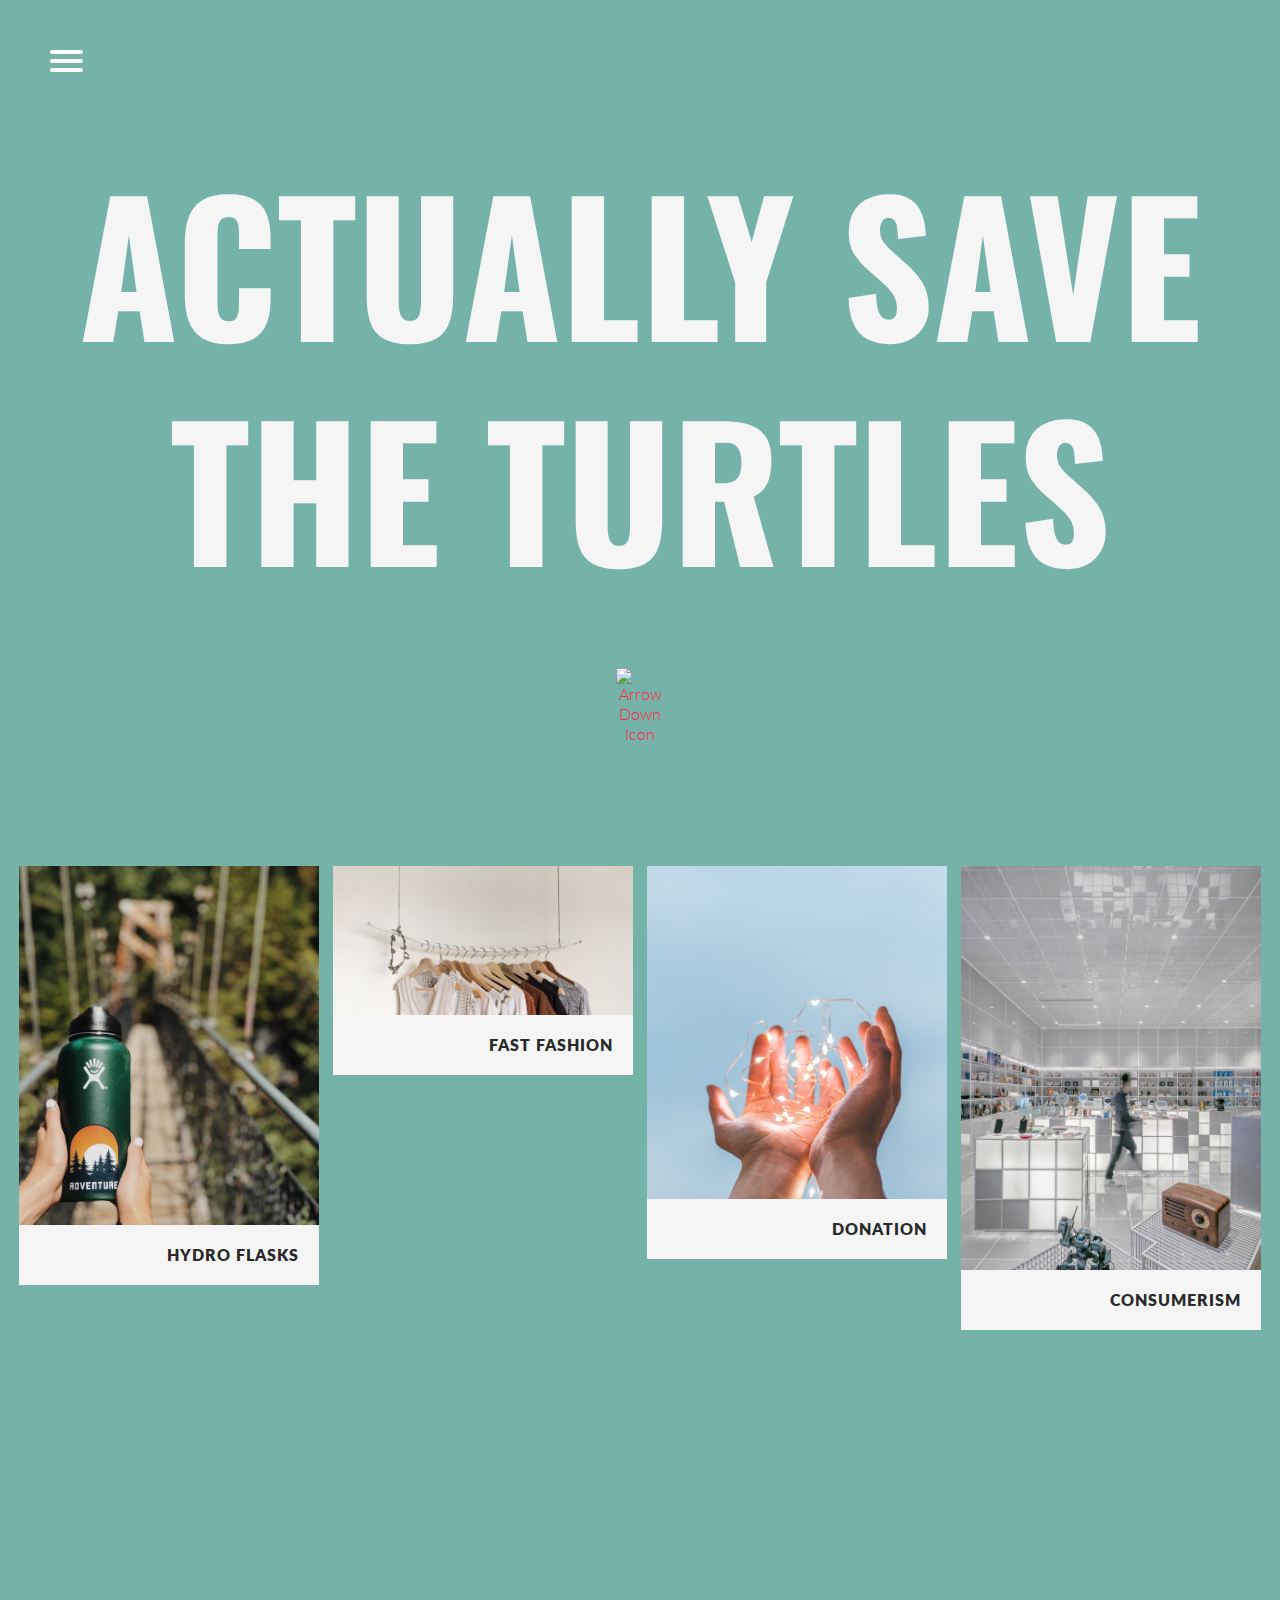
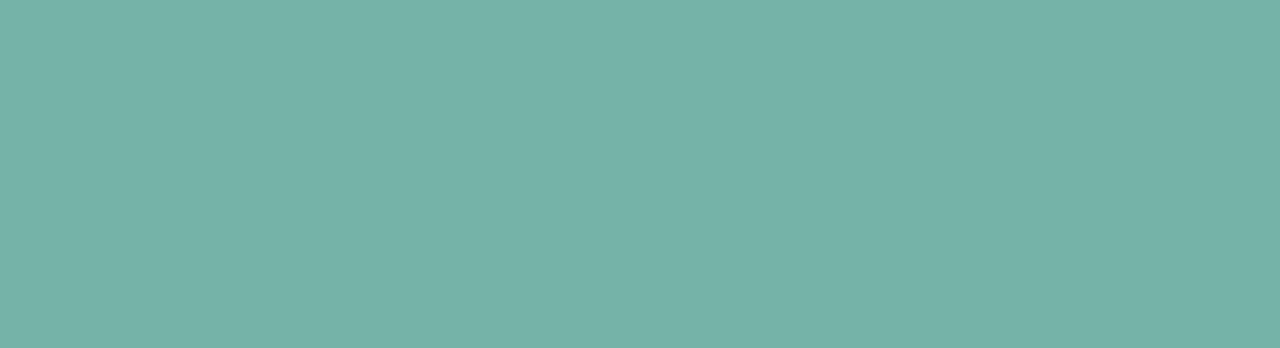
==== commit 2786abb8: "jkhjvg" ====
--- a/index.html
+++ b/index.html
@@ -107,18 +107,18 @@
 			<section class="grid-wrap">
 				<ul class="grid swipe-down" id="grid">
 
-					<li><a href="hydroflasks/index.html"><img src="img/dummy.png" alt="dummy"><h3>Hydroflasks</h3></a></li>
-					<li><a href="donation/index.html"><img src="img/dummy.png" alt="dummy"><h3>Donation</h3></a></li>
-					<li><a href="fastfashion/index.html"><img src="img/dummy.png" alt="dummy"><h3>Fast Fashion</h3></a></li>
-					<li><a href="consumerism/index.html"><img src="img/dummy.png" alt="dummy"><h3>Consumerism</h3></a></li>
-					<li><a href="#"><img src="img/dummy.png" alt="dummy"><h3>LOREM IPSUM</h3></a></li>
-					<li><a href="#"><img src="img/dummy.png" alt="dummy"><h3>LOREM IPSUM</h3></a></li>
-          <li><a href="#"><img src="img/dummy.png" alt="dummy"><h3>LOREM IPSUM</h3></a></li>
-          <li><a href="#"><img src="img/dummy.png" alt="dummy"><h3>LOREM IPSUM</h3></a></li>
-          <li><a href="#"><img src="img/dummy.png" alt="dummy"><h3>LOREM IPSUM</h3></a></li>
-          <li><a href="#"><img src="img/dummy.png" alt="dummy"><h3>LOREM IPSUM</h3></a></li>
-          <li><a href="#"><img src="img/dummy.png" alt="dummy"><h3>LOREM IPSUM</h3></a></li>
-          <li><a href="#"><img src="img/dummy.png" alt="dummy"><h3>LOREM IPSUM</h3></a></li>
+          <li><a href="hydroflasks2/index.html"><img src="img/hydro.jpg" width="314" alt="dummy"><h3>Hydro Flasks</h3></a></li>
+          <li><a href="fastfashion/index.html"><img src="img/fashion2.jpg" width="314" alt="dummy"><h3>Fast Fashion</h3></a></li>
+					<li><a href="donate/index.html"><img src="img/donate.jpg" width="314"alt="dummy"><h3>Donation</h3></a></li>
+					<li><a href="consumerism/index.html"><img src="img/con.jpg" width="314"alt="dummy"><h3>Consumerism</h3></a></li>
+					<li><a href="#"><img src="img/flower.jpg" width="314"alt="dummy"><h3>LOREM IPSUM</h3></a></li>
+          <li><a href="#"><img src="img/cloud.jpg" width="314"alt="dummy"><h3>LOREM IPSUM</h3></a></li>
+          <li><a href="#"><img src="img/rose.jpg" width="314"alt="dummy"><h3>LOREM IPSUM</h3></a></li>
+          <li><a href="#"><img src="img/balloon.jpg" width="314"alt="dummy"><h3>LOREM IPSUM</h3></a></li>
+          <li><a href="#"><img src="img/pastel.jpg" width="314"alt="dummy"><h3>LOREM IPSUM</h3></a></li>
+          <li><a href="#"><img src="img/fruit.jpg" width="314"alt="dummy"><h3>LOREM IPSUM</h3></a></li>
+          <li><a href="#"><img src="img/yellow.jpg" width="314"alt="dummy"><h3>LOREM IPSUM</h3></a></li>
+
           
 				</ul>
 			</section>
--- a/styles.css
+++ b/styles.css
@@ -140,6 +140,7 @@
   * at the top left of the screen
   */
  #menu
+ 
  {
    position: absolute;
    width: 100%;
@@ -518,5 +519,3 @@
 	-webkit-transition: background-color 0.25s ease-in-out;
 	transition: background-color 0.25s ease-in-out;
   }
-
-
--- a/css/component.css
+++ b/css/component.css
@@ -42,7 +42,7 @@
 	display: block;
 	margin: 7px;
 	padding: 20px;
-	background: #2E3444;
+	background: #F5F5F5;
 	color: #D3EEE2;
 	text-transform: uppercase;
 	letter-spacing: 1px;
@@ -130,8 +130,8 @@
 	margin: 0;
 	padding: 20px;
 	width: 100%;
-	background: #2E3444;
-	color: #D3EEE2;
+	background: #F5F5F5;
+	color: rgb(40, 41, 40);
 	text-align: right;
 	text-transform: uppercase;
 	letter-spacing: 1px;
@@ -157,14 +157,14 @@
 
 /* Hover effects */
 .grid li.shown:hover h3 {
-	color: #fff;
+	color: #7c7c7c;
 	-webkit-transform: translate3d(0,-30px,0);
 	transform: translate3d(0,-30px,0);
 }
 
 .grid li.shown:hover > a::before {
 	border-width: 14px;
-	border-color: #2E3444;
+	border-color: #F5F5F5;
 }
 
 /* Animations */
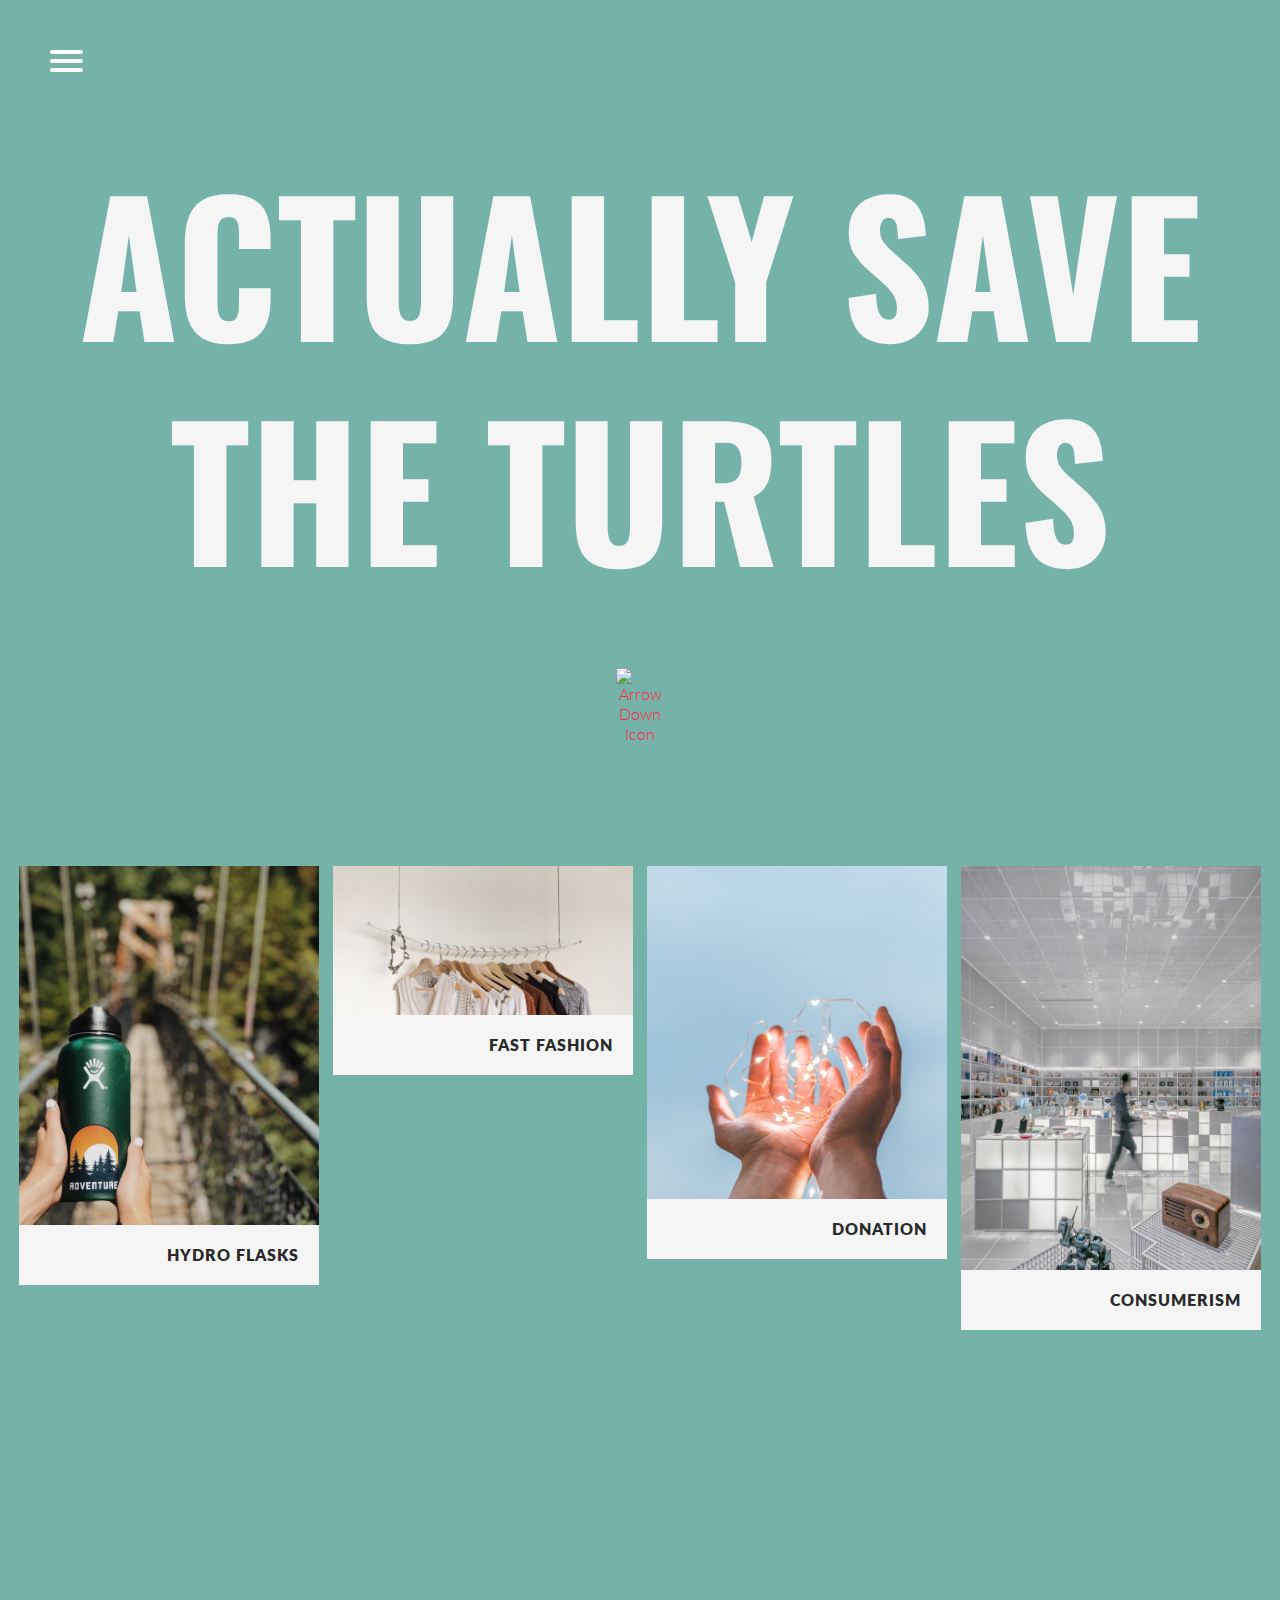
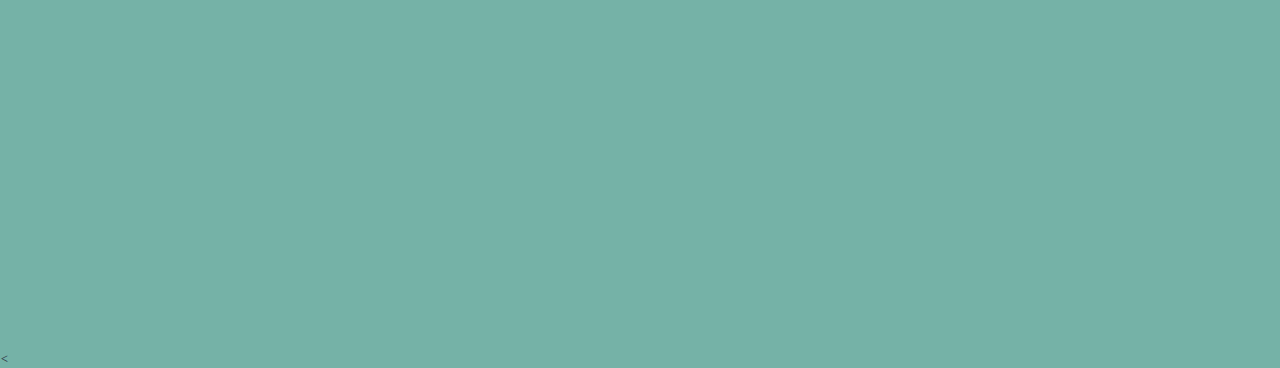
==== commit 9914ab91: "qdwfs" ====
--- a/index.html
+++ b/index.html
@@ -123,7 +123,7 @@
 				</ul>
 			</section>
 
-		</div><!-- /container -->
+		</div><
 		<script src="js/masonry.pkgd.min.js"></script>
 		<script src="js/imagesloaded.pkgd.min.js"></script>
 		<script src="js/classie.js"></script>
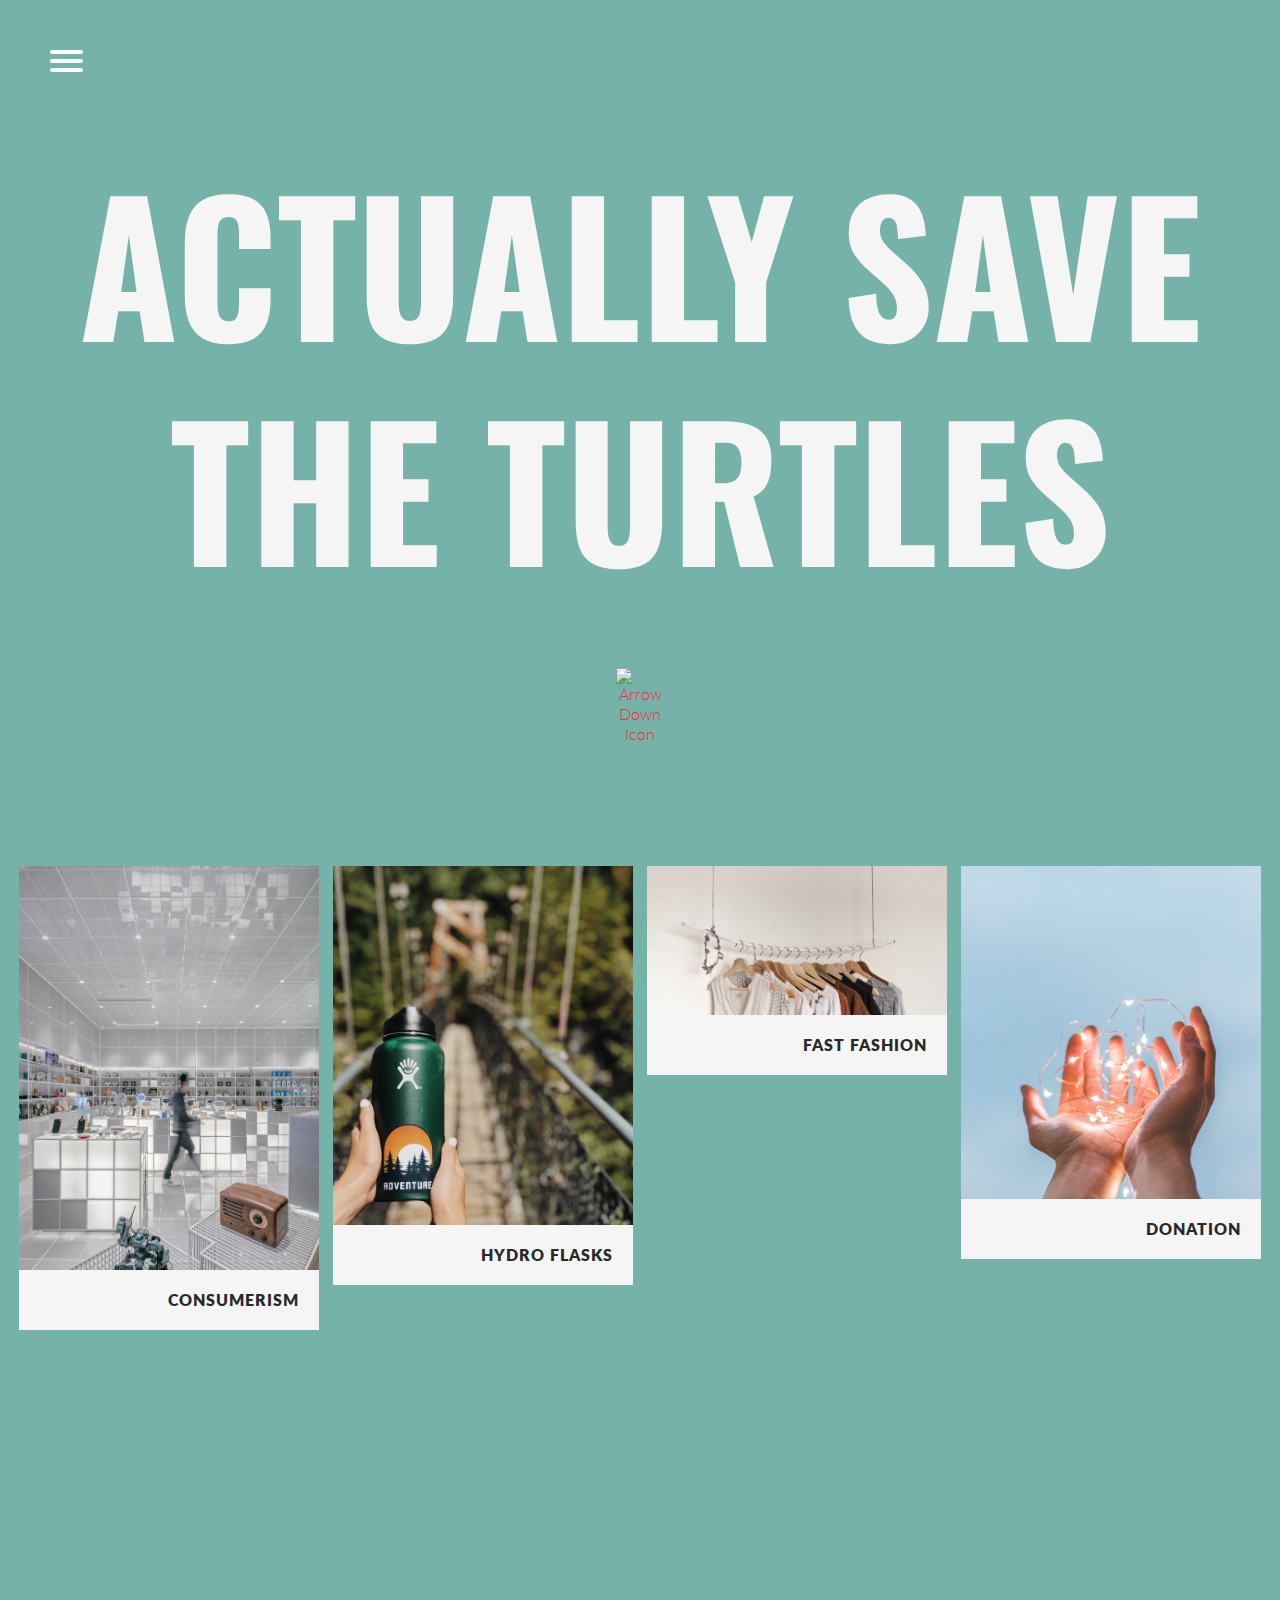
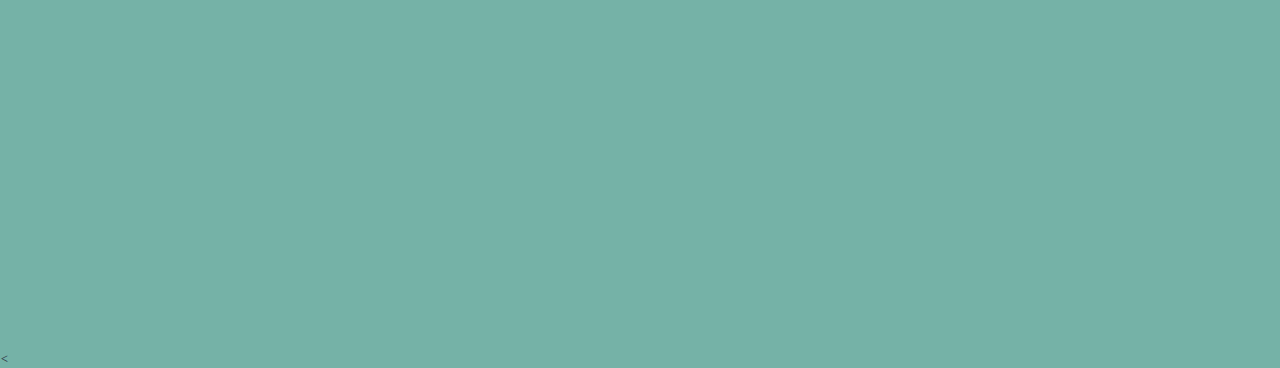
==== commit f16c2cf4: "LAST MIN" ====
--- a/index.html
+++ b/index.html
@@ -107,10 +107,10 @@
 			<section class="grid-wrap">
 				<ul class="grid swipe-down" id="grid">
 
+            <li><a href="consumerism/index.html"><img src="img/con.jpg" width="314"alt="dummy"><h3>Consumerism</h3></a></li>
           <li><a href="hydroflasks2/index.html"><img src="img/hydro.jpg" width="314" alt="dummy"><h3>Hydro Flasks</h3></a></li>
           <li><a href="fastfashion/index.html"><img src="img/fashion2.jpg" width="314" alt="dummy"><h3>Fast Fashion</h3></a></li>
 					<li><a href="donate/index.html"><img src="img/donate.jpg" width="314"alt="dummy"><h3>Donation</h3></a></li>
-					<li><a href="consumerism/index.html"><img src="img/con.jpg" width="314"alt="dummy"><h3>Consumerism</h3></a></li>
 					<li><a href="#"><img src="img/flower.jpg" width="314"alt="dummy"><h3>LOREM IPSUM</h3></a></li>
           <li><a href="#"><img src="img/cloud.jpg" width="314"alt="dummy"><h3>LOREM IPSUM</h3></a></li>
           <li><a href="#"><img src="img/rose.jpg" width="314"alt="dummy"><h3>LOREM IPSUM</h3></a></li>
